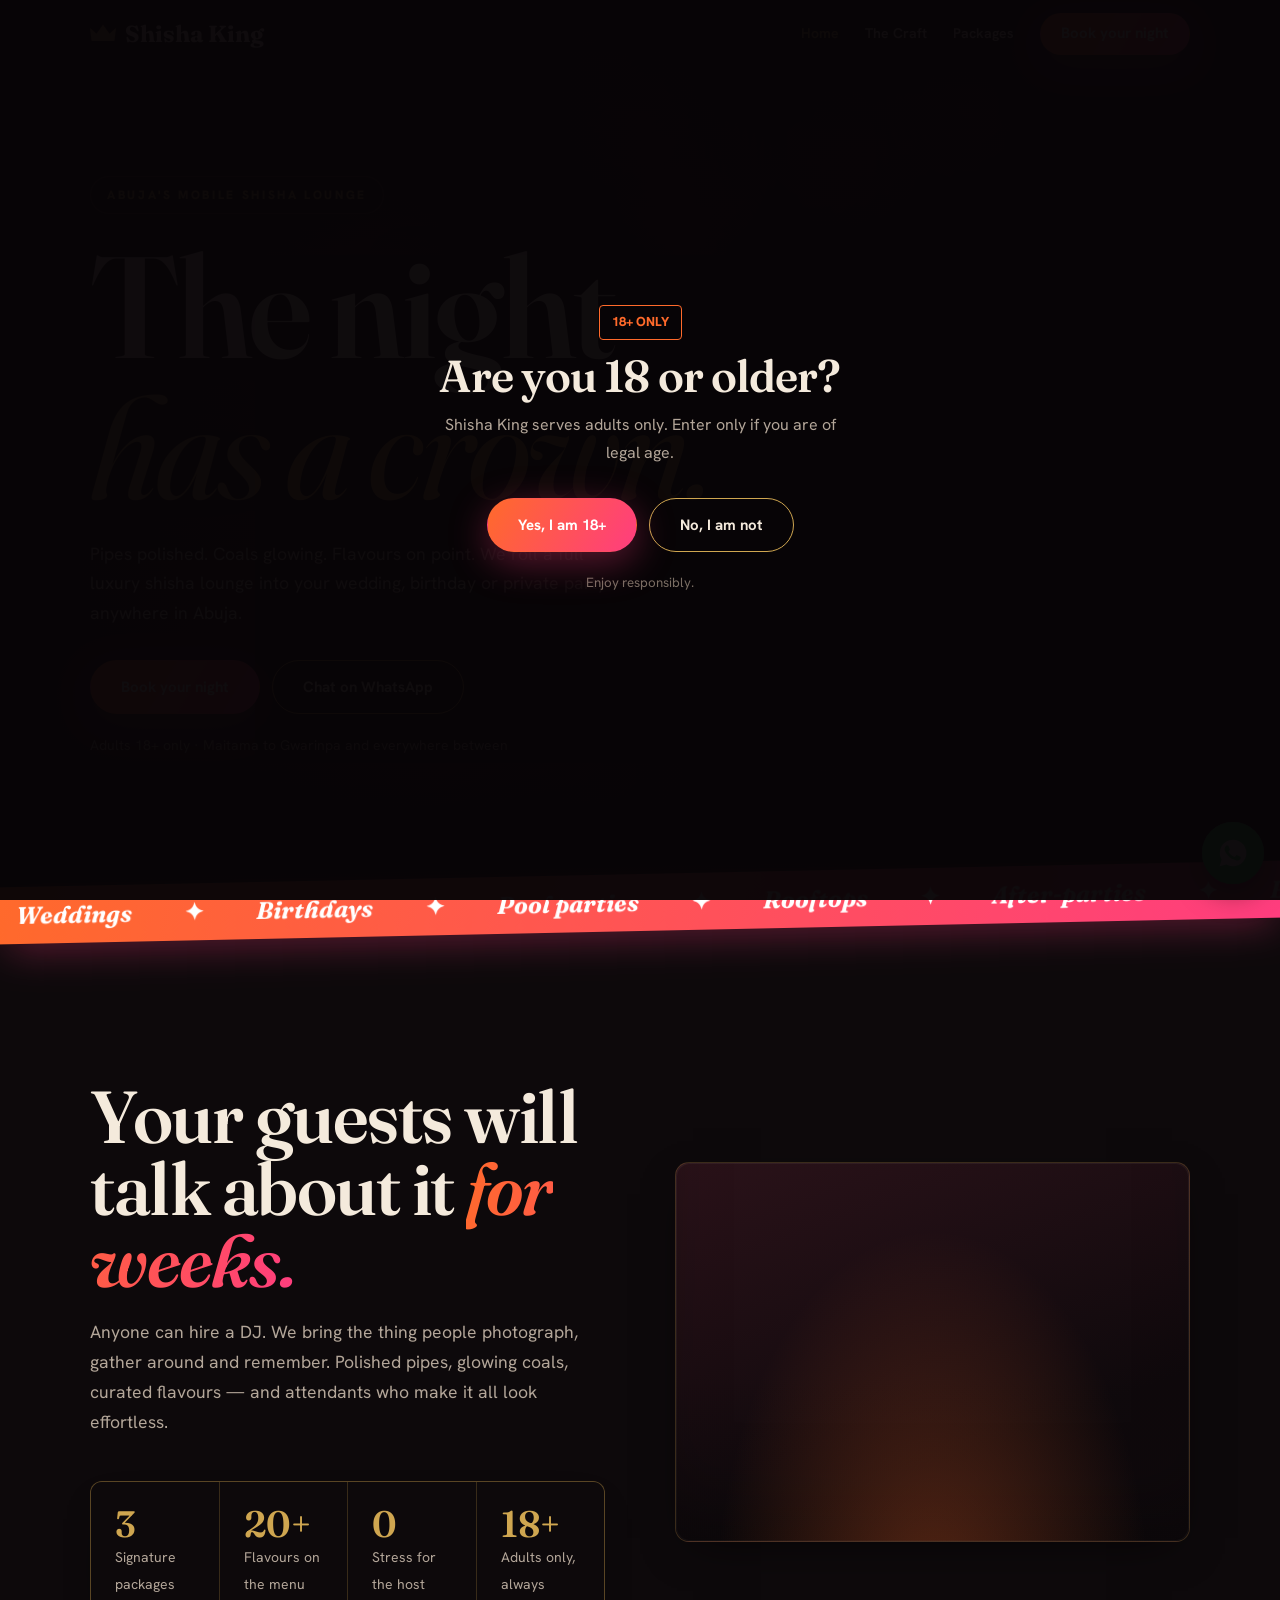
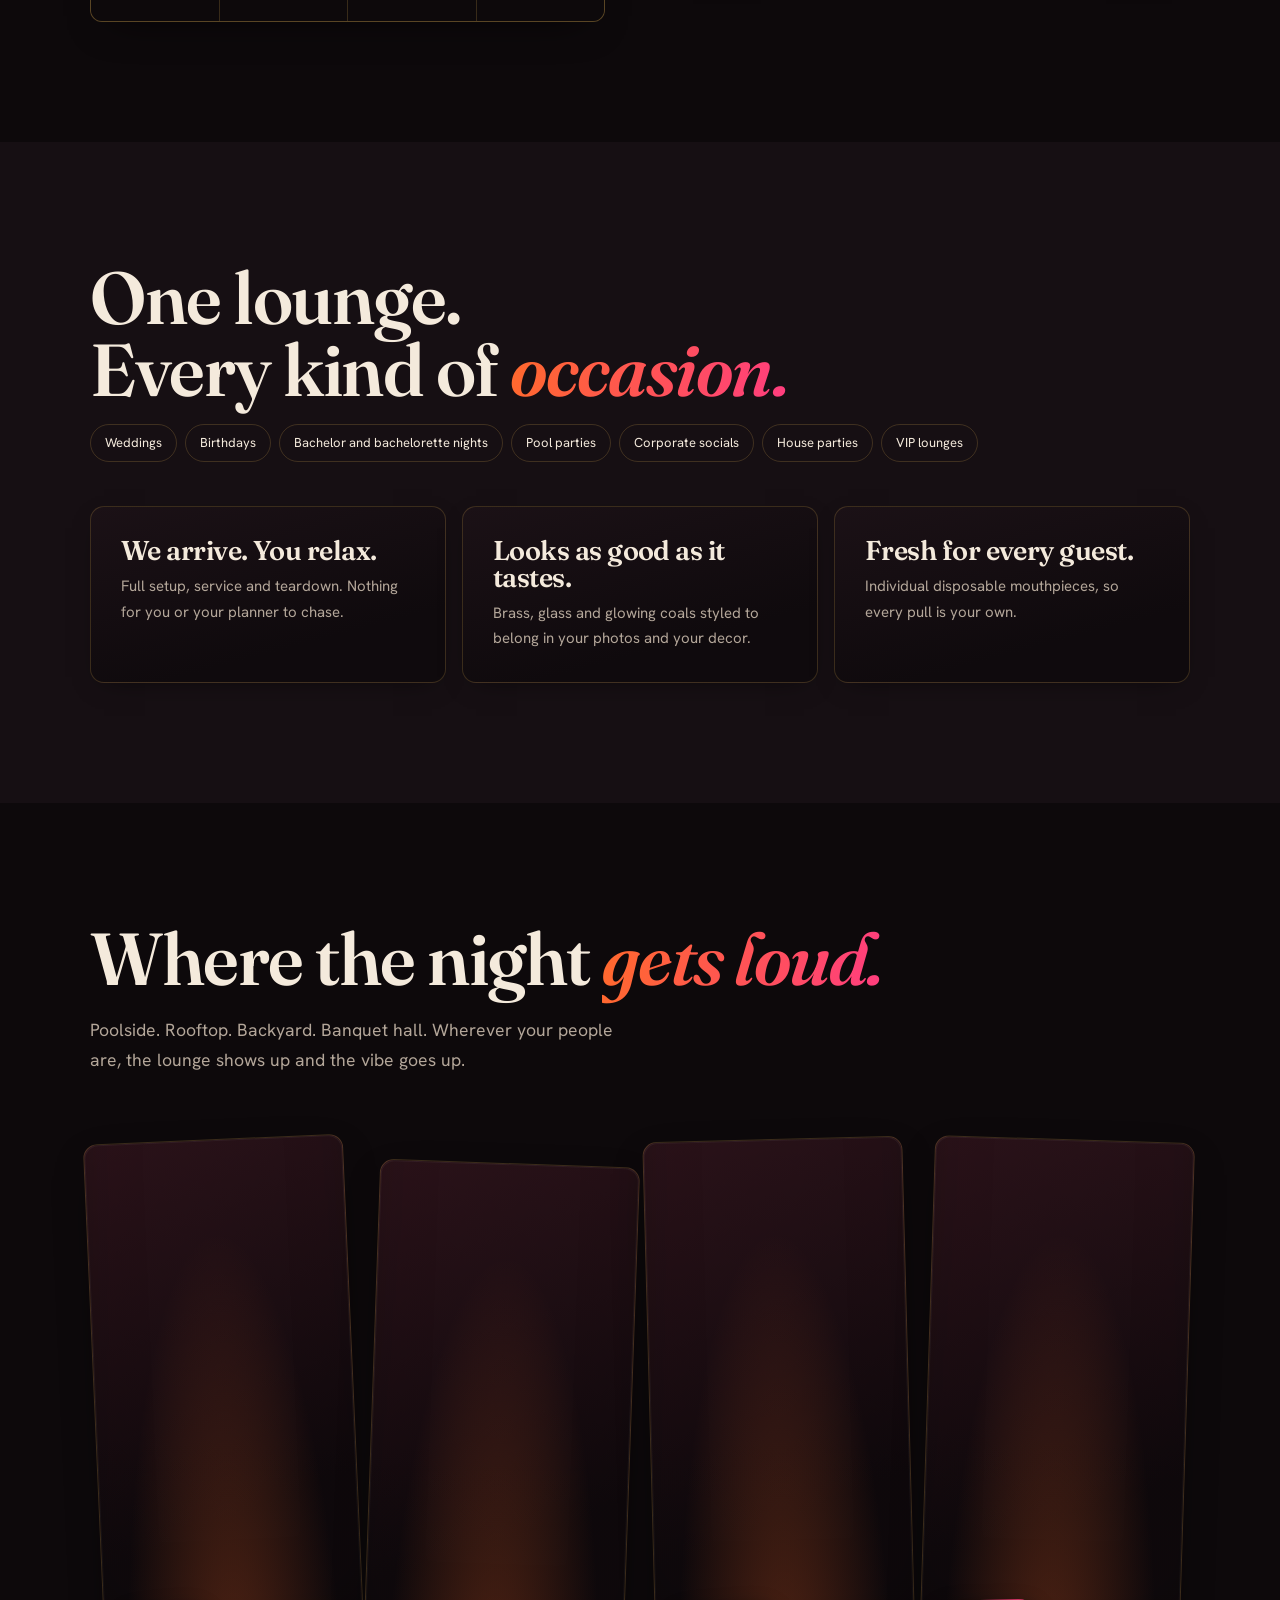
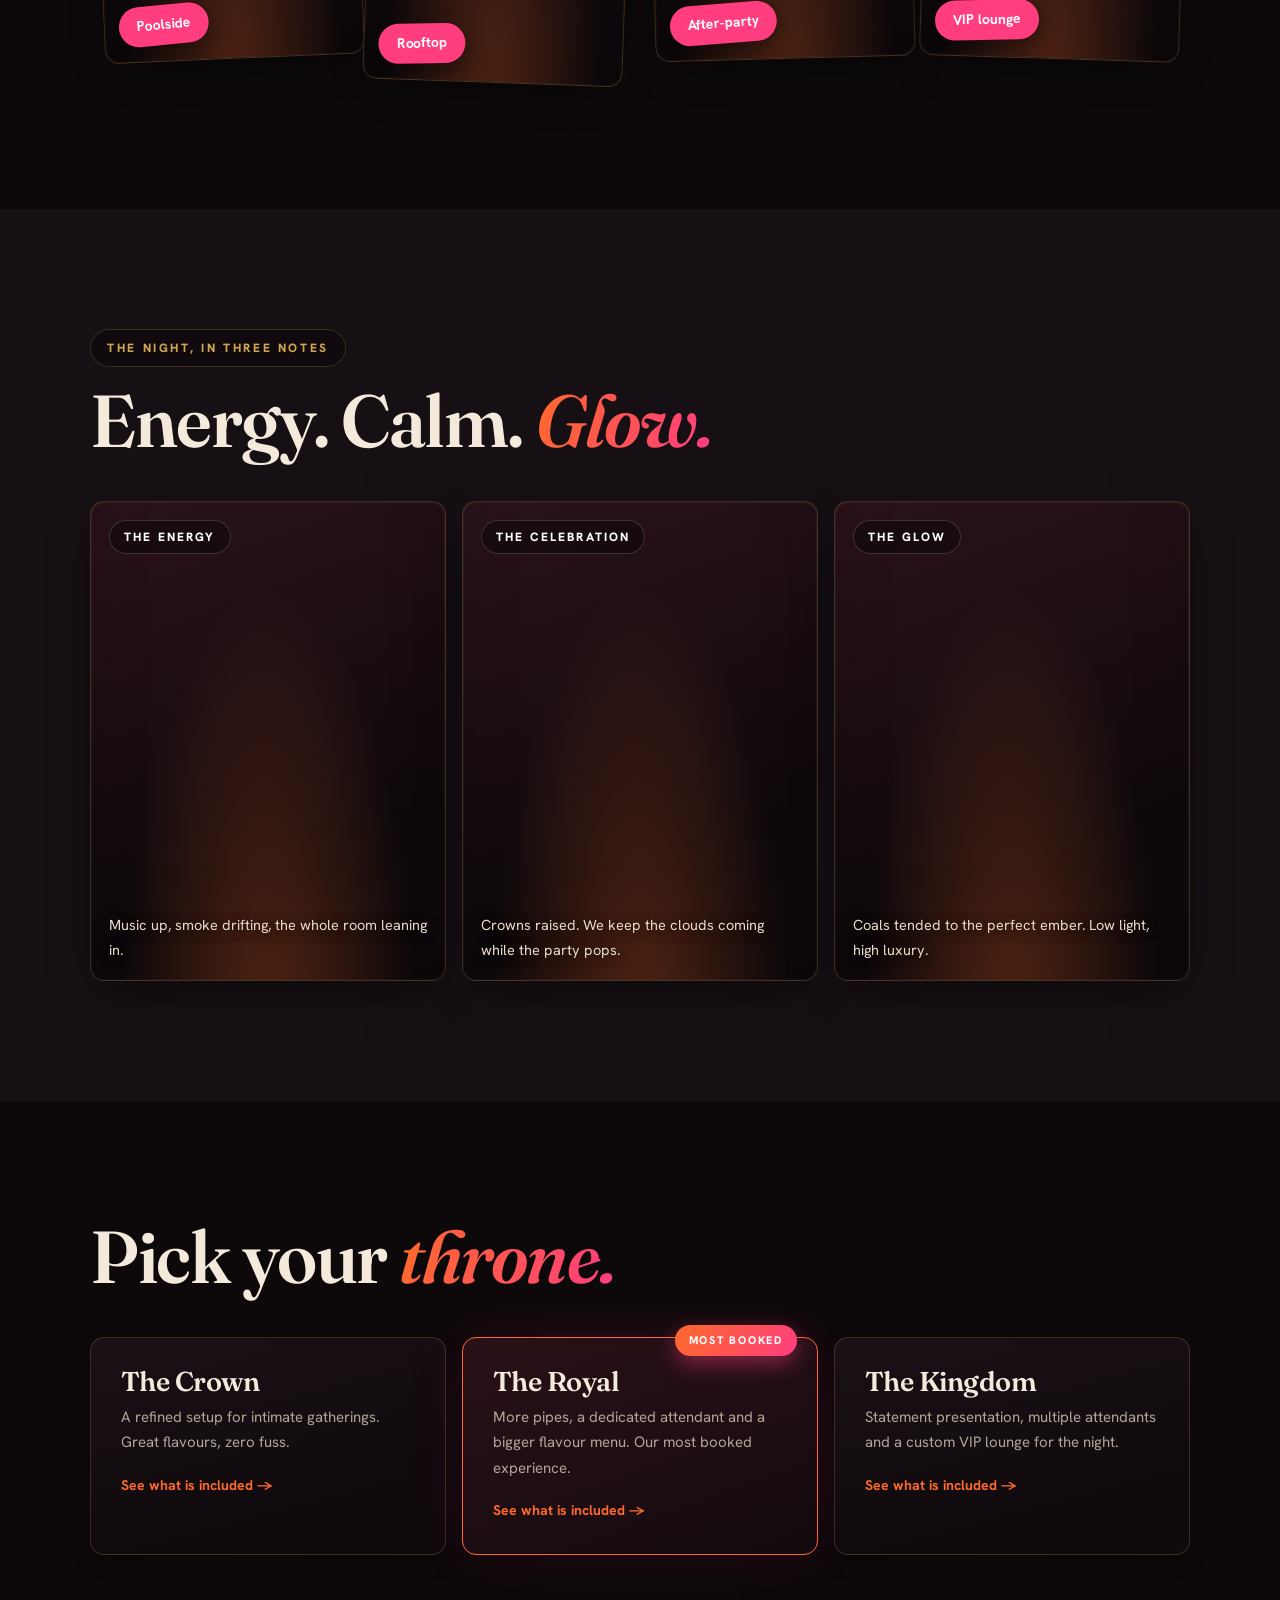
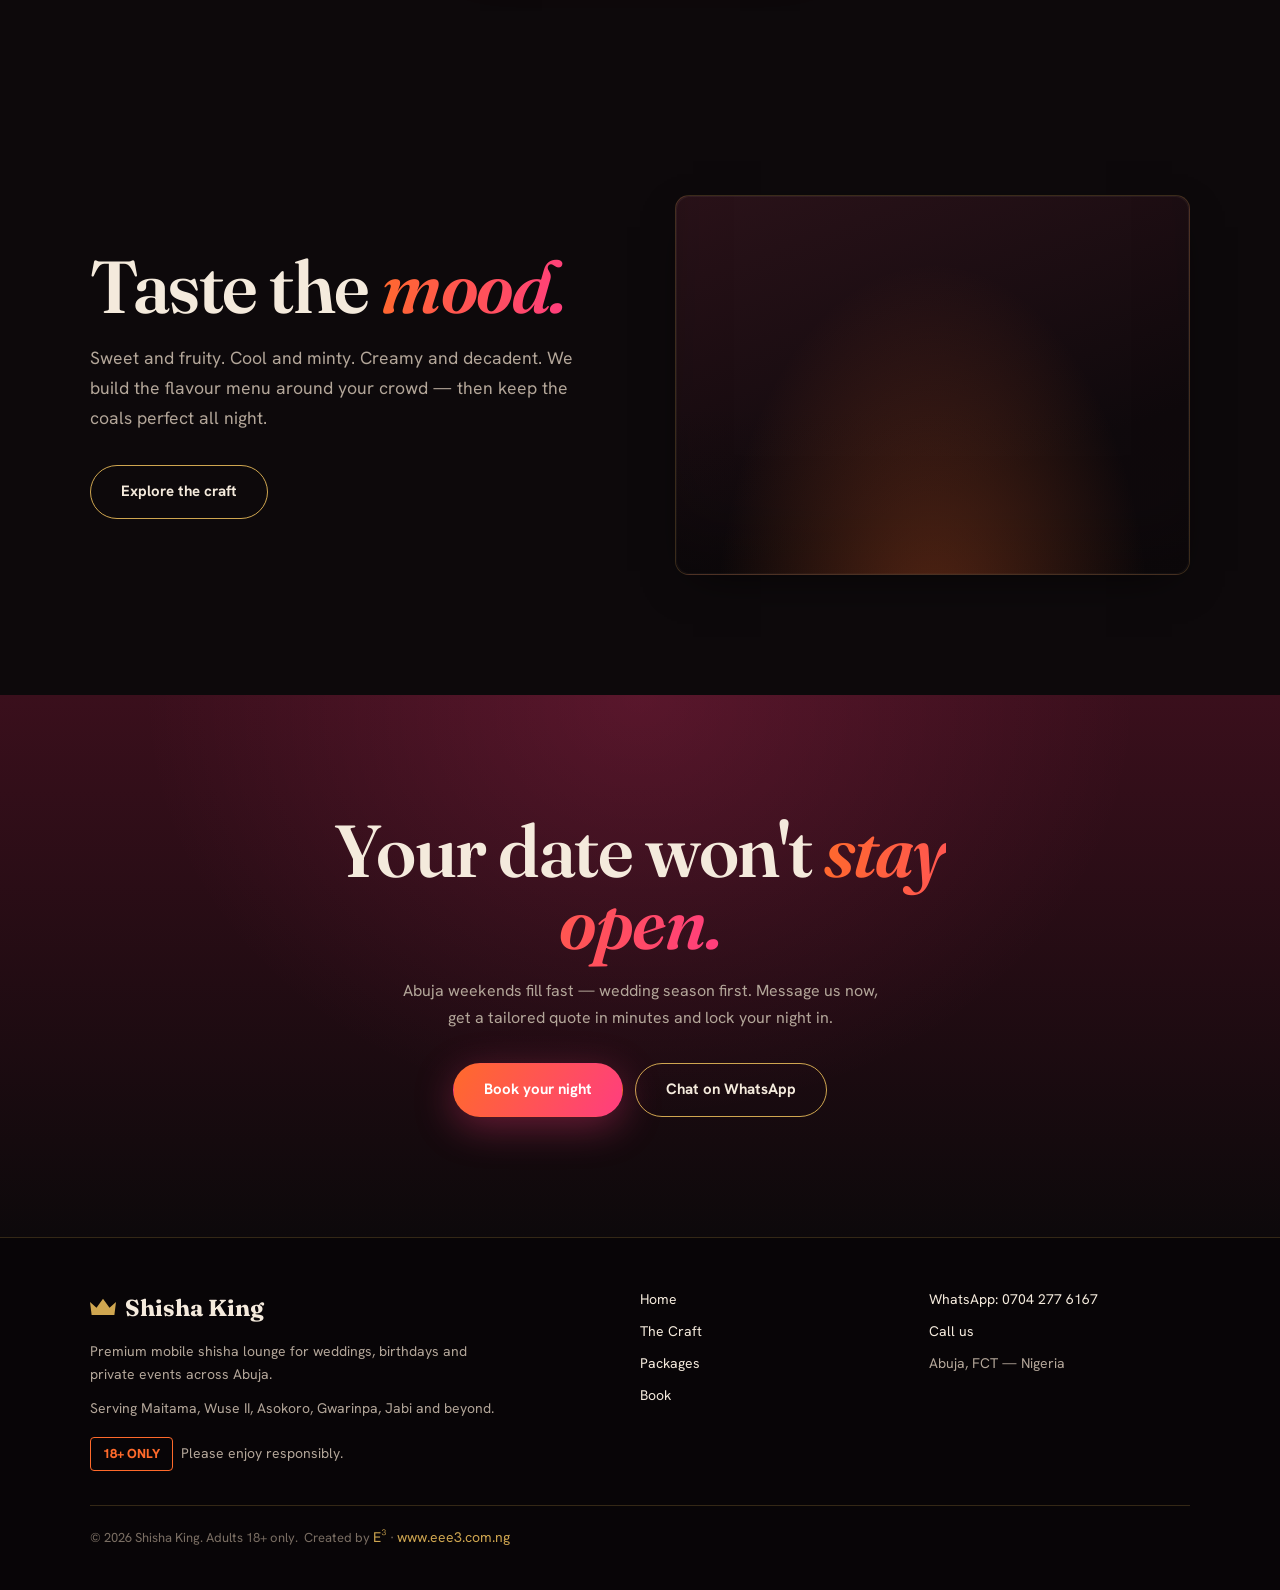
==== index.html @ 719f65b8 "Shisha King — Abuja mobile shisha lounge site Static site: index, craft, packages/booking. Age-gated" ====
<!doctype html>
<html lang="en">
<head>
<meta charset="utf-8">
<meta name="viewport" content="width=device-width,initial-scale=1,viewport-fit=cover">
<meta name="theme-color" content="#0d090b">
<title>Shisha King | Premium Mobile Shisha Lounge for Events in Abuja</title>
<meta name="description" content="Shisha King rolls a premium shisha lounge into your wedding, birthday or private party — Maitama to Gwarinpa and everywhere in Abuja. Adults 18+ only. Book on WhatsApp.">
<meta property="og:title" content="Shisha King | Premium Mobile Shisha Lounge for Events in Abuja">
<meta property="og:description" content="Pipes polished. Coals glowing. Flavours on point. Abuja's mobile shisha lounge for weddings, birthdays and private parties. 18+ only.">
<link rel="preconnect" href="https://fonts.googleapis.com">
<link rel="preconnect" href="https://fonts.gstatic.com" crossorigin>
<link rel="preconnect" href="https://images.unsplash.com">
<link rel="preconnect" href="https://images.pexels.com">
<link href="https://fonts.googleapis.com/css2?family=Fraunces:ital,opsz,wght@0,9..144,500;0,9..144,700;1,9..144,400&family=Hanken+Grotesk:wght@400;600;700;800&display=swap" rel="stylesheet">
<link rel="stylesheet" href="css/style.css">
</head>
<body>

<div id="gate">
  <div>
    <span class="age">18+ ONLY</span>
    <h2>Are you 18 or older?</h2>
    <p>Shisha King serves adults only. Enter only if you are of legal age.</p>
    <div class="row">
      <button class="btn hot" id="yes">Yes, I am 18+</button>
      <button class="btn" id="no">No, I am not</button>
    </div>
    <small>Enjoy responsibly.</small>
  </div>
</div>

<header>
  <div class="wrap nav">
    <a class="logo" href="index.html"><svg viewBox="0 0 32 24"><path d="M2 21 0 5l8 7 8-11 8 11 8-7-2 16z"/></svg> Shisha King</a>
    <button class="burger" aria-label="Menu" aria-expanded="false"><i></i><i></i><i></i></button>
    <div class="links">
      <a href="index.html" class="on">Home</a>
      <a href="craft.html">The Craft</a>
      <a href="book.html">Packages</a>
      <a class="btn hot" href="book.html#booking">Book your night</a>
    </div>
  </div>
</header>

<!-- HERO -->
<section class="hero"
  style="--hero:url('https://images.pexels.com/photos/3942712/pexels-photo-3942712.jpeg?auto=compress&cs=tinysrgb&w=1600&h=1000&fit=crop');--heroM:url('https://images.pexels.com/photos/3942712/pexels-photo-3942712.jpeg?auto=compress&cs=tinysrgb&w=900')">
  <canvas id="smoke"></canvas>
  <div class="wrap">
    <span class="eyebrow">Abuja's mobile shisha lounge</span>
    <h1><span class="l1">The night</span><span class="l2">has a crown.</span></h1>
    <p class="lead">Pipes polished. Coals glowing. Flavours on point. We roll a full luxury shisha lounge into your wedding, birthday or private party — anywhere in Abuja.</p>
    <div class="row">
      <a class="btn hot" href="book.html#booking">Book your night</a>
      <a class="btn" href="https://wa.me/2347042776167?text=Hello%20Shisha%20King%2C%20I%20want%20to%20book%20for%20my%20event.">Chat on WhatsApp</a>
    </div>
    <p class="micro">Adults 18+ only · Maitama to Gwarinpa and everywhere between</p>
  </div>
</section>

<div class="tick" aria-hidden="true">
  <div>
    <span>Weddings</span><span>Birthdays</span><span>Pool parties</span><span>Rooftops</span><span>After-parties</span><span>Bachelor nights</span><span>House parties</span><span>Corporate socials</span><span>Maitama</span><span>Wuse II</span><span>Asokoro</span><span>Gwarinpa</span><span>Jabi</span>
    <span>Weddings</span><span>Birthdays</span><span>Pool parties</span><span>Rooftops</span><span>After-parties</span><span>Bachelor nights</span><span>House parties</span><span>Corporate socials</span><span>Maitama</span><span>Wuse II</span><span>Asokoro</span><span>Gwarinpa</span><span>Jabi</span>
  </div>
</div>

<!-- WHY US -->
<section>
  <div class="wrap split">
    <div>
      <h2>Your guests will talk about it <em>for weeks.</em></h2>
      <p class="lead">Anyone can hire a DJ. We bring the thing people photograph, gather around and remember. Polished pipes, glowing coals, curated flavours — and attendants who make it all look effortless.</p>
      <div class="stats">
        <div><b data-count="3" data-suffix="">3</b><span>Signature packages</span></div>
        <div><b data-count="20" data-suffix="+">20+</b><span>Flavours on the menu</span></div>
        <div><b data-count="0" data-suffix="">0</b><span>Stress for the host</span></div>
        <div><b data-count="18" data-suffix="+">18+</b><span>Adults only, always</span></div>
      </div>
    </div>
    <div class="ph" style="--img:url('https://images.unsplash.com/photo-1572477722570-8a909f42ca6d?auto=format&fit=crop&w=1000&q=70')" role="img" aria-label="Guests celebrating poolside at a Shisha King party"></div>
  </div>
</section>

<!-- OCCASIONS -->
<section style="background:var(--ink2)">
  <div class="wrap">
    <h2>One lounge.<br>Every kind of <em>occasion.</em></h2>
    <div class="chips">
      <span>Weddings</span><span>Birthdays</span><span>Bachelor and bachelorette nights</span><span>Pool parties</span><span>Corporate socials</span><span>House parties</span><span>VIP lounges</span>
    </div>
    <div class="grid c3">
      <div class="card"><h3>We arrive. You relax.</h3><p>Full setup, service and teardown. Nothing for you or your planner to chase.</p></div>
      <div class="card"><h3>Looks as good as it tastes.</h3><p>Brass, glass and glowing coals styled to belong in your photos and your decor.</p></div>
      <div class="card"><h3>Fresh for every guest.</h3><p>Individual disposable mouthpieces, so every pull is your own.</p></div>
    </div>
  </div>
</section>

<!-- WHERE THE NIGHT GETS LOUD -->
<section style="overflow:hidden">
  <div class="wrap">
    <h2>Where the night <em>gets loud.</em></h2>
    <p class="lead">Poolside. Rooftop. Backyard. Banquet hall. Wherever your people are, the lounge shows up and the vibe goes up.</p>
    <div class="collage">
      <div class="ph tl a" style="--img:url('https://images.unsplash.com/photo-1702889369889-2b467b5d1aaf?auto=format&fit=crop&w=900&q=70')"><b>Poolside</b></div>
      <div class="ph tl b" style="--img:url('https://images.pexels.com/photos/7518748/pexels-photo-7518748.jpeg?auto=compress&cs=tinysrgb&w=900')"><b>Rooftop</b></div>
      <div class="ph tl c" style="--img:url('https://images.pexels.com/photos/2114365/pexels-photo-2114365.jpeg?auto=compress&cs=tinysrgb&w=900')"><b>After-party</b></div>
      <div class="ph tl d" style="--img:url('https://images.unsplash.com/photo-1574238752695-675b86d49267?auto=format&fit=crop&w=900&q=70')"><b>VIP lounge</b></div>
    </div>
  </div>
</section>

<!-- STORY TRIAD -->
<section style="background:var(--ink2)">
  <div class="wrap">
    <span class="eyebrow">The night, in three notes</span>
    <h2 style="margin-top:18px">Energy. Calm. <em>Glow.</em></h2>
    <div class="story">
      <div class="ph" style="--img:url('https://images.unsplash.com/photo-1640080878866-938a9766ef55?auto=format&fit=crop&w=800&h=1000&q=70')"><b>The Energy</b><p>Music up, smoke drifting, the whole room leaning in.</p></div>
      <div class="ph" style="--img:url('https://images.unsplash.com/photo-1572477722570-8a909f42ca6d?auto=format&fit=crop&w=800&h=1000&q=70');background-position:center 68%"><b>The Celebration</b><p>Crowns raised. We keep the clouds coming while the party pops.</p></div>
      <div class="ph" style="--img:url('https://images.unsplash.com/photo-1570258364665-6752045a9609?auto=format&fit=crop&w=800&h=1000&q=70')"><b>The Glow</b><p>Coals tended to the perfect ember. Low light, high luxury.</p></div>
    </div>
  </div>
</section>

<!-- PACKAGES -->
<section>
  <div class="wrap">
    <h2>Pick your <em>throne.</em></h2>
    <div class="grid c3">
      <div class="card">
        <h3>The Crown</h3>
        <p>A refined setup for intimate gatherings. Great flavours, zero fuss.</p>
        <a class="tag" href="book.html#packages">See what is included →</a>
      </div>
      <div class="card feat">
        <span class="badge">Most booked</span>
        <h3>The Royal</h3>
        <p>More pipes, a dedicated attendant and a bigger flavour menu. Our most booked experience.</p>
        <a class="tag" href="book.html#packages">See what is included →</a>
      </div>
      <div class="card">
        <h3>The Kingdom</h3>
        <p>Statement presentation, multiple attendants and a custom VIP lounge for the night.</p>
        <a class="tag" href="book.html#packages">See what is included →</a>
      </div>
    </div>
  </div>
</section>

<!-- FLAVOURS -->
<section>
  <div class="wrap split flip">
    <div class="ph" style="--img:url('https://images.unsplash.com/photo-1574751749605-0f1e41b6cf67?auto=format&fit=crop&w=1000&q=70')" role="img" aria-label="Close-up of a premium shisha pipe"></div>
    <div>
      <h2>Taste the <em>mood.</em></h2>
      <p class="lead">Sweet and fruity. Cool and minty. Creamy and decadent. We build the flavour menu around your crowd — then keep the coals perfect all night.</p>
      <div class="row"><a class="btn" href="craft.html">Explore the craft</a></div>
    </div>
  </div>
</section>

<!-- CTA -->
<section class="band">
  <div class="wrap">
    <h2>Your date won't <em>stay open.</em></h2>
    <p>Abuja weekends fill fast — wedding season first. Message us now, get a tailored quote in minutes and lock your night in.</p>
    <div class="row">
      <a class="btn hot" href="book.html#booking">Book your night</a>
      <a class="btn" href="https://wa.me/2347042776167?text=Hello%20Shisha%20King%2C%20I%20want%20to%20book%20for%20my%20event.">Chat on WhatsApp</a>
    </div>
  </div>
</section>

<footer>
  <div class="wrap">
    <div class="cols">
      <div>
        <a class="logo" href="index.html"><svg viewBox="0 0 32 24"><path d="M2 21 0 5l8 7 8-11 8 11 8-7-2 16z"/></svg> Shisha King</a>
        <p style="margin-top:12px;max-width:26rem">Premium mobile shisha lounge for weddings, birthdays and private events across Abuja.</p>
        <p style="margin-top:10px;max-width:26rem">Serving Maitama, Wuse II, Asokoro, Gwarinpa, Jabi and beyond.</p>
        <p style="margin-top:16px"><span class="age">18+ ONLY</span> &nbsp;Please enjoy responsibly.</p>
      </div>
      <nav>
        <a href="index.html">Home</a>
        <a href="craft.html">The Craft</a>
        <a href="book.html">Packages</a>
        <a href="book.html#booking">Book</a>
      </nav>
      <nav>
        <a href="https://wa.me/2347042776167?text=Hello%20Shisha%20King%2C%20I%20want%20to%20book%20for%20my%20event.">WhatsApp: 0704 277 6167</a>
        <a href="tel:+2347042776167">Call us</a>
        <p>Abuja, FCT — Nigeria</p>
      </nav>
    </div>
    <div class="credit">© <span id="y"></span> Shisha King. Adults 18+ only. &nbsp;Created by <a href="https://www.eee3.com.ng" target="_blank" rel="noopener">E³</a> · <a href="https://www.eee3.com.ng" target="_blank" rel="noopener">www.eee3.com.ng</a></div>
  </div>
</footer>

<a class="wa" href="https://wa.me/2347042776167?text=Hello%20Shisha%20King%2C%20I%20want%20to%20book%20for%20my%20event." aria-label="Chat on WhatsApp"><svg viewBox="0 0 24 24"><path d="M12 2a10 10 0 0 0-8.6 15L2 22l5.1-1.3A10 10 0 1 0 12 2zm5.8 14.2c-.2.7-1.4 1.3-2 1.4-.5.1-1.2.1-3.7-.9-3.1-1.3-5-4.4-5.2-4.6-.1-.2-1.2-1.6-1.2-3s.8-2.1 1-2.4c.3-.3.6-.3.8-.3h.6c.2 0 .4 0 .6.5l.9 2.2c.1.2.1.4 0 .5l-.4.6-.4.4c-.1.1-.3.3-.1.6.2.3.8 1.3 1.8 2.1 1.2 1.1 2.2 1.4 2.5 1.6.3.1.5.1.6-.1l.9-1.1c.2-.3.4-.2.6-.1l2 1c.3.1.5.2.5.3.1.2.1.8-.1 1.5z"/></svg></a>

<script src="js/main.js"></script>
<script>document.getElementById('y').textContent=new Date().getFullYear()</script>
</body>
</html>
---- css/style.css ----
/* ============================================================
   SHISHA KING — Abuja's mobile shisha lounge
   Palette: midnight ink, wine, ember orange, pop pink, brass, bone
   ============================================================ */

:root{
  --ink:#0d090b;
  --ink2:#160f13;
  --wine:#3a0f1c;
  --ember:#ff6a2b;
  --pop:#ff3d7f;
  --brass:#cfa650;
  --bone:#f4eadc;
  --mute:#b3a699;
  --line:rgba(207,166,80,.22);
}

*{box-sizing:border-box;margin:0;padding:0}
html{scroll-behavior:smooth}
body{
  background:var(--ink);
  color:var(--bone);
  font:16px/1.7 'Hanken Grotesk',system-ui,sans-serif;
  overflow-x:hidden;
  -webkit-font-smoothing:antialiased;
}
a{color:inherit;text-decoration:none}
:focus-visible{outline:2px solid var(--ember);outline-offset:3px}
::selection{background:var(--pop);color:#fff}
::-webkit-scrollbar{width:10px}
::-webkit-scrollbar-track{background:#0a0608}
::-webkit-scrollbar-thumb{background:#3a2530;border-radius:99px}
::-webkit-scrollbar-thumb:hover{background:var(--wine)}

h1,h2,h3{font-family:'Fraunces',Georgia,serif;font-weight:600;line-height:.98;letter-spacing:-.02em}
h1{font-size:clamp(3.4rem,14vw,9rem)}
h2{font-size:clamp(2.4rem,8.5vw,4.6rem)}
h3{font-size:1.7rem}
p{color:var(--mute)}
em{background:linear-gradient(100deg,var(--ember),var(--pop));-webkit-background-clip:text;background-clip:text;color:transparent;font-style:italic}

.wrap{width:min(1100px,100% - 36px);margin:auto}
section{padding:84px 0}
.lead{font-size:1.1rem;max-width:34rem;margin-top:20px}
.eyebrow{
  display:inline-block;
  font-size:12px;font-weight:800;letter-spacing:.22em;text-transform:uppercase;
  color:var(--brass);
  padding:8px 16px;border:1px solid var(--line);border-radius:99px;
  background:rgba(13,9,11,.55);backdrop-filter:blur(8px);
}

/* ---------- Buttons ---------- */
.btn{
  display:inline-flex;align-items:center;justify-content:center;gap:10px;
  min-height:54px;padding:0 30px;border-radius:99px;
  font-weight:700;font-size:15px;border:1.5px solid var(--brass);
  transition:transform .25s,box-shadow .25s,background .25s,border-color .25s;
  cursor:pointer;font-family:inherit;color:var(--bone);background:none;
}
.btn:hover{transform:translateY(-2px);background:rgba(207,166,80,.08)}
.btn:active{transform:translateY(0) scale(.98)}
.btn.hot{
  position:relative;overflow:hidden;
  background:linear-gradient(120deg,var(--ember),var(--pop));
  border-color:transparent;color:#fff;
  box-shadow:0 10px 38px rgba(255,61,127,.35);
}
.btn.hot:hover{transform:translateY(-3px) scale(1.02);box-shadow:0 16px 44px rgba(255,61,127,.45);background:linear-gradient(120deg,var(--ember),var(--pop))}
.btn.hot:after{
  content:"";position:absolute;top:0;left:-70%;width:45%;height:100%;
  background:linear-gradient(100deg,transparent,rgba(255,255,255,.28),transparent);
  transform:skewX(-20deg);transition:left .55s ease;
}
.btn.hot:hover:after{left:140%}
.row{display:flex;gap:12px;flex-wrap:wrap;margin-top:32px}

/* ---------- Header ---------- */
header{position:fixed;inset:0 0 auto;z-index:50;transition:.3s}
header.solid{background:rgba(13,9,11,.88);backdrop-filter:blur(14px);border-bottom:1px solid var(--line)}
.nav{display:flex;align-items:center;justify-content:space-between;height:68px}
.logo{font-family:'Fraunces',serif;font-weight:700;font-size:1.45rem;display:flex;gap:9px;align-items:center}
.logo svg{width:26px;fill:var(--brass)}
.links{display:flex;gap:26px;align-items:center;font-size:14px;font-weight:600}
.links a:not(.btn):hover,.links a.on{color:var(--brass)}
.links .btn{min-height:42px;padding:0 20px}
.burger{display:none;background:none;border:0;color:var(--bone);width:44px;height:44px;cursor:pointer}
.burger i{display:block;width:24px;height:2px;background:currentColor;margin:6px auto;transition:.3s}

/* ---------- Hero ---------- */
.hero{
  min-height:100svh;
  display:flex;align-items:flex-end;position:relative;overflow:hidden;
  padding:130px 0 72px;
  background:var(--ink);
}
.hero:before{
  content:"";position:absolute;inset:0;
  background:var(--hero) center 30%/cover no-repeat;
  animation:zoom 26s ease-in-out infinite alternate;
}
.hero:after{
  content:"";position:absolute;inset:0;z-index:1;
  background:
    linear-gradient(90deg,rgba(13,9,11,.94) 0,rgba(13,9,11,.62) 42%,rgba(13,9,11,.12) 78%),
    linear-gradient(180deg,rgba(13,9,11,.72) 0,transparent 24%),
    linear-gradient(0deg,var(--ink) 2%,rgba(13,9,11,.32) 40%,transparent 62%),
    radial-gradient(circle at 12% 92%,rgba(255,61,127,.2),transparent 50%);
}
@keyframes zoom{to{transform:scale(1.08)}}
.hero.sub{min-height:62svh}
.hero canvas{position:absolute;inset:0;width:100%;height:100%;z-index:1;opacity:.55}
.hero .wrap{position:relative;z-index:2}
.hero h1{text-shadow:0 6px 40px rgba(0,0,0,.55)}
.hero h1 .l1{display:block}
.hero h1 .l2{display:block;color:var(--brass);font-style:italic;font-weight:400}
.hero .eyebrow{margin-bottom:22px;animation:rise .9s .05s both}
.hero h1{animation:rise .9s .15s both}
.hero p.lead{color:#ded1c2;animation:rise .9s .3s both}
.hero .row{animation:rise .9s .45s both}
.hero .micro{animation:rise .9s .6s both;margin-top:20px;font-size:13px;color:#b8a795}
@keyframes rise{from{opacity:0;transform:translateY(28px)}}
.hero.sub .eyebrow{margin-bottom:22px}
.hero.sub h1{animation-delay:.12s}
.hero.sub p.lead{animation-delay:.24s}

/* ---------- Ticker ---------- */
.tick{
  overflow:hidden;
  background:linear-gradient(100deg,var(--ember),var(--pop));
  transform:rotate(-1.2deg);
  margin:-26px -10px 30px;position:relative;z-index:3;padding:14px 0;
  box-shadow:0 18px 40px -18px rgba(255,61,127,.55);
}
.tick div{display:flex;width:max-content;animation:tk 30s linear infinite}
.tick span{font:700 1.15rem 'Fraunces',serif;color:#fff;padding:0 26px;white-space:nowrap;font-style:italic}
.tick span:after{content:"✦";margin-left:52px;font-style:normal}
@keyframes tk{to{transform:translateX(-50%)}}

/* ---------- Photos ---------- */
.ph{
  background:var(--img,none) center/cover no-repeat,linear-gradient(160deg,#2a1219,#0f090c 70%);
  border:1px solid var(--line);position:relative;overflow:hidden;border-radius:14px;
  box-shadow:0 14px 44px -18px rgba(0,0,0,.7);
}
.ph:before{
  content:"";position:absolute;inset:0;z-index:1;pointer-events:none;
  background:
    radial-gradient(ellipse at 50% 118%,rgba(255,106,43,.3),transparent 60%),
    linear-gradient(0deg,rgba(13,9,11,.42),transparent 45%);
}
.ph:after{
  content:"";position:absolute;inset:0;border-radius:inherit;
  box-shadow:inset 0 0 0 1px rgba(255,255,255,.05),inset 0 -60px 90px -50px rgba(0,0,0,.55);
  pointer-events:none;
}

/* ---------- Grids & cards ---------- */
.grid{display:grid;gap:16px;margin-top:44px}
.card{
  padding:30px;border:1px solid var(--line);border-radius:14px;
  background:linear-gradient(165deg,#1b1116,#0f0a0d 72%);
  box-shadow:0 8px 26px -14px rgba(0,0,0,.65);
  transition:transform .35s ease,box-shadow .35s ease,border-color .35s ease;
  position:relative;
}
.card:hover{
  transform:translateY(-6px);
  border-color:rgba(255,61,127,.4);
  box-shadow:
    0 26px 56px -18px rgba(0,0,0,.8),
    0 14px 40px -22px rgba(255,61,127,.4);
}
.card p{margin-top:10px;font-size:15px}
.card .tag{display:inline-block;margin-top:18px;color:var(--ember);font-weight:700;font-size:14px;transition:.25s}
.card .tag:hover{color:var(--pop);letter-spacing:.02em}
.feat{border-color:var(--ember);background:linear-gradient(160deg,#2a1017,#130b0f);box-shadow:0 0 60px rgba(255,61,127,.12),0 14px 40px -18px rgba(0,0,0,.7)}
.feat:hover{border-color:var(--pop);box-shadow:0 26px 60px -18px rgba(0,0,0,.85),0 0 70px rgba(255,61,127,.22)}
.badge{
  position:absolute;top:-13px;right:20px;z-index:2;
  background:linear-gradient(120deg,var(--ember),var(--pop));color:#fff;
  font-size:11px;font-weight:800;letter-spacing:.16em;text-transform:uppercase;
  padding:6px 14px;border-radius:99px;
  box-shadow:0 8px 22px rgba(255,61,127,.45);
}

/* ---------- Collage ---------- */
.collage{display:flex;gap:18px;margin-top:48px;overflow-x:auto;padding:16px 4px 30px;scroll-snap-type:x mandatory;scrollbar-width:none}
.collage::-webkit-scrollbar{display:none}
.collage .tl{flex:0 0 78%;min-height:440px;scroll-snap-align:center;transition:transform .4s,box-shadow .4s;transform:rotate(-2.5deg)}
.collage .tl.b{transform:rotate(2deg) translateY(24px)}
.collage .tl.c{transform:rotate(-1.5deg)}
.collage .tl.d{transform:rotate(1.8deg)}
.collage .tl:hover{transform:rotate(0) scale(1.03);box-shadow:0 30px 60px -20px rgba(0,0,0,.85)}
.tl b{
  position:absolute;left:14px;bottom:16px;z-index:2;
  background:var(--pop);color:#fff;padding:8px 18px;border-radius:99px;font-size:14px;
  transform:rotate(-3deg);box-shadow:0 6px 20px rgba(0,0,0,.4);
}

/* ---------- Story triad ---------- */
.story{display:grid;gap:16px;margin-top:44px}
.story .ph{min-height:340px;background-position:center 22%;transition:transform .35s,box-shadow .35s}
.story .ph:hover{transform:translateY(-6px);box-shadow:0 30px 60px -20px rgba(0,0,0,.85),0 16px 44px -24px rgba(255,61,127,.4)}
.story b{
  position:absolute;top:18px;left:18px;z-index:2;
  font:800 12px 'Hanken Grotesk',sans-serif;letter-spacing:.18em;text-transform:uppercase;
  color:#fff;background:rgba(13,9,11,.55);backdrop-filter:blur(8px);
  border:1px solid rgba(255,255,255,.16);
  padding:8px 14px;border-radius:99px;
}
.story p{position:absolute;left:18px;right:18px;bottom:18px;z-index:2;font-size:14.5px;color:#e9dccd;text-shadow:0 2px 12px rgba(0,0,0,.7)}

/* ---------- Split ---------- */
.split{display:grid;gap:36px;align-items:center}
.split .ph{min-height:380px;transition:transform .4s,box-shadow .4s}
.split .ph:hover{transform:translateY(-4px) scale(1.01);box-shadow:0 34px 70px -22px rgba(0,0,0,.85)}

/* ---------- Band ---------- */
.band{background:linear-gradient(180deg,var(--wine),var(--ink));text-align:center;position:relative;overflow:hidden}
.band:before{
  content:"";position:absolute;inset:0;pointer-events:none;
  background:radial-gradient(ellipse at 50% 0,rgba(255,61,127,.16),transparent 55%);
}
.band h2{max-width:14ch;margin:auto;position:relative}
.band p{margin:18px auto 0;max-width:30rem;position:relative}
.band .row{justify-content:center;position:relative}

/* ---------- Stats ---------- */
.stats{display:grid;grid-template-columns:1fr 1fr;gap:1px;background:var(--line);border:1px solid var(--line);margin-top:44px;border-radius:12px;overflow:hidden;box-shadow:0 16px 40px -22px rgba(0,0,0,.8)}
.stats div{background:var(--ink);padding:24px;transition:background .3s}
.stats div:hover{background:#150d11}
.stats b{font:600 2.3rem 'Fraunces',serif;color:var(--brass);display:block;line-height:1}
.stats span{font-size:14px;color:var(--mute)}

/* ---------- Chips ---------- */
.chips{display:flex;flex-wrap:wrap;gap:8px;margin-top:18px}
.chips span{padding:7px 14px;border:1px solid var(--line);border-radius:99px;font-size:13px;color:var(--bone);transition:.25s}
.chips span:hover{border-color:var(--pop);color:#fff;transform:translateY(-2px)}

/* ---------- Steps ---------- */
.steps{counter-reset:s}
.steps .card:before{counter-increment:s;content:counter(s);font:600 2.6rem 'Fraunces',serif;color:var(--ember);display:block;line-height:1;margin-bottom:12px}

/* ---------- FAQ ---------- */
details{border-bottom:1px solid var(--line);padding:20px 0;transition:.25s}
details:hover{border-color:rgba(255,61,127,.35)}
summary{cursor:pointer;font-weight:700;list-style:none;display:flex;justify-content:space-between;gap:16px}
summary:after{content:"+";color:var(--ember);font-size:1.4rem;line-height:1;transition:.3s}
details[open] summary:after{content:"–";transform:rotate(180deg)}
details p{margin-top:10px}

/* ---------- Form ---------- */
form{border:1px solid var(--line);border-radius:14px;padding:28px;background:linear-gradient(165deg,#1b1116,#0f0a0d 75%);box-shadow:0 24px 60px -24px rgba(0,0,0,.8)}
.frow{display:grid;gap:0}
label{display:block;font-size:13px;font-weight:700;color:var(--brass);margin:16px 0 7px}
input,select,textarea{width:100%;background:var(--ink);border:1px solid #3a2c2f;color:var(--bone);padding:15px;font:inherit;border-radius:8px;transition:border-color .25s,box-shadow .25s}
input:focus,select:focus,textarea:focus{border-color:var(--ember);outline:0;box-shadow:0 0 0 3px rgba(255,106,43,.15)}
textarea{min-height:96px;resize:vertical}
.chk{display:flex;gap:12px;align-items:flex-start;margin-top:20px;font-size:14px;color:var(--mute)}
.chk input{width:22px;height:22px;flex:none;accent-color:var(--ember)}
form .btn{width:100%;margin-top:22px}

/* ---------- Footer ---------- */
footer{border-top:1px solid var(--line);padding:50px 0 40px;background:#080507}
footer .cols{display:grid;gap:28px}
footer p,footer a{font-size:14px}
footer nav{display:flex;flex-direction:column;gap:8px}
footer nav a:hover{color:var(--brass)}
.age{display:inline-block;border:1.5px solid var(--ember);color:var(--ember);padding:5px 12px;border-radius:4px;font-weight:800;font-size:13px}
.credit{margin-top:34px;padding-top:20px;border-top:1px solid var(--line);font-size:13px;color:#7a6e63}
.credit a{color:var(--brass)}

/* ---------- WhatsApp float ---------- */
.wa{
  position:fixed;right:16px;bottom:calc(16px + env(safe-area-inset-bottom));z-index:60;
  width:62px;height:62px;border-radius:50%;background:#25d366;display:grid;place-items:center;
  box-shadow:0 8px 28px rgba(0,0,0,.5);transition:transform .25s;
}
.wa:hover{transform:scale(1.08)}
.wa svg{width:32px;fill:#fff}
.wa:before{content:"";position:absolute;inset:0;border-radius:50%;border:2px solid #25d366;animation:ping 2.4s infinite}
@keyframes ping{to{transform:scale(1.7);opacity:0}}

/* ---------- Age gate ---------- */
#gate{position:fixed;inset:0;z-index:100;background:rgba(8,5,7,.97);display:none;place-items:center;padding:24px;text-align:center}
#gate.show{display:grid}
#gate div{max-width:420px}
#gate h2{font-size:2.8rem;margin:14px 0}
#gate .row{justify-content:center}
#gate small{display:block;margin-top:20px;color:#7a6e63}

/* ---------- Reveal on scroll ---------- */
.rv{opacity:0;transform:translateY(34px);transition:opacity .8s ease,transform .8s ease}
.rv.in{opacity:1;transform:none}
.grid .rv:nth-child(2){transition-delay:.08s}
.grid .rv:nth-child(3){transition-delay:.16s}
.grid .rv:nth-child(4){transition-delay:.24s}
.story .rv:nth-child(2){transition-delay:.1s}
.story .rv:nth-child(3){transition-delay:.2s}
.tl.rv{transform:translateY(34px) rotate(-2.5deg)}
.tl.rv.in{transform:rotate(-2.5deg)}
.tl.b.rv{transform:translateY(34px) rotate(2deg)}
.tl.b.rv.in{transform:rotate(2deg) translateY(24px)}
.tl.c.rv{transform:translateY(34px) rotate(-1.5deg)}
.tl.c.rv.in{transform:rotate(-1.5deg)}
.tl.d.rv{transform:translateY(34px) rotate(1.8deg)}
.tl.d.rv.in{transform:rotate(1.8deg)}

/* ============================================================
   DESKTOP ≥ 760px
   ============================================================ */
@media(min-width:760px){
  section{padding:120px 0}
  .grid.c3{grid-template-columns:repeat(3,1fr)}
  .grid.c2{grid-template-columns:1fr 1fr}
  .split{grid-template-columns:1fr 1fr;gap:70px}
  .split.flip .ph{order:2}
  .stats{grid-template-columns:repeat(4,1fr)}
  footer .cols{grid-template-columns:2fr 1fr 1fr}
  .hero{padding-bottom:96px}
  .story{grid-template-columns:repeat(3,1fr)}
  .story .ph{min-height:480px}
  .collage{overflow:visible}
  .collage .tl{flex:1;min-height:520px}
  .tick span{font-size:1.5rem}
  .frow{grid-template-columns:1fr 1fr;gap:0 16px}
  form{padding:34px}
  .hero .micro{font-size:14px}
}

/* ============================================================
   MOBILE < 760px
   ============================================================ */
@media(max-width:759px){
  .hero:before{background-image:var(--heroM,var(--hero));background-position:62% 12%}
  .hero:after{
    background:
      linear-gradient(0deg,var(--ink) 8%,rgba(13,9,11,.92) 38%,rgba(13,9,11,.55) 62%,rgba(13,9,11,.18) 84%),
      linear-gradient(180deg,rgba(13,9,11,.7) 0,transparent 20%),
      radial-gradient(circle at 80% 20%,rgba(255,61,127,.14),transparent 55%);
  }
  .hero{padding:110px 0 64px}
  .burger{display:block}
  .links{
    position:fixed;inset:68px 0 auto;flex-direction:column;gap:0;
    background:rgba(13,9,11,.98);padding:10px 18px 24px;
    transform:translateY(-130%);transition:.35s;border-bottom:1px solid var(--line);
  }
  .links.open{transform:none}
  .links a{width:100%;padding:16px 0;border-bottom:1px solid var(--line);font-size:17px}
  .links .btn{margin-top:18px;border:0;justify-content:center}
  .hero .btn{width:100%}
  .story .ph{min-height:300px}
  .split .ph{min-height:300px}
  .lead{font-size:1.02rem}
  .stats b{font-size:2rem}
  h3{font-size:1.45rem}
  .card{padding:24px}
  .tick span{font-size:1rem;padding:0 18px}
  .tick span:after{margin-left:36px}
}

@media(prefers-reduced-motion:reduce){
  *{animation:none!important;transition:none!important;scroll-behavior:auto}
  .rv{opacity:1;transform:none}
}
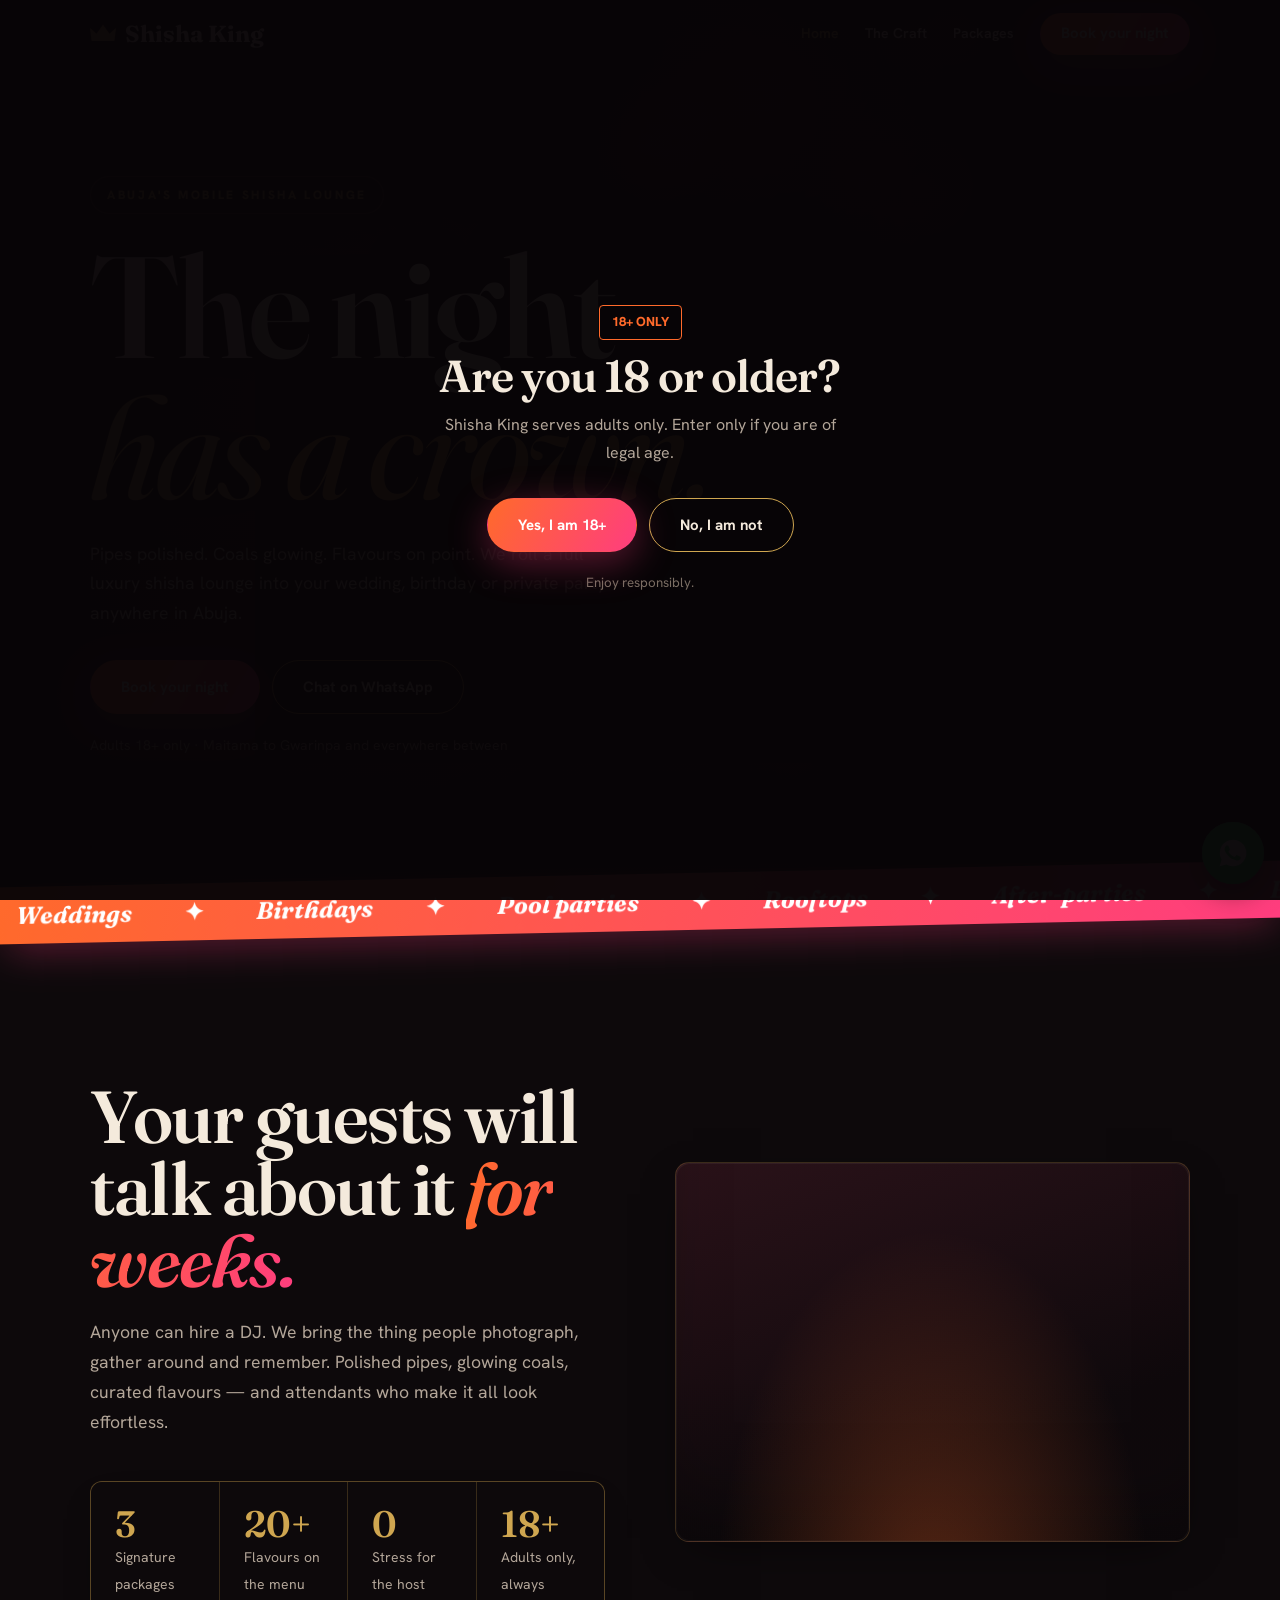
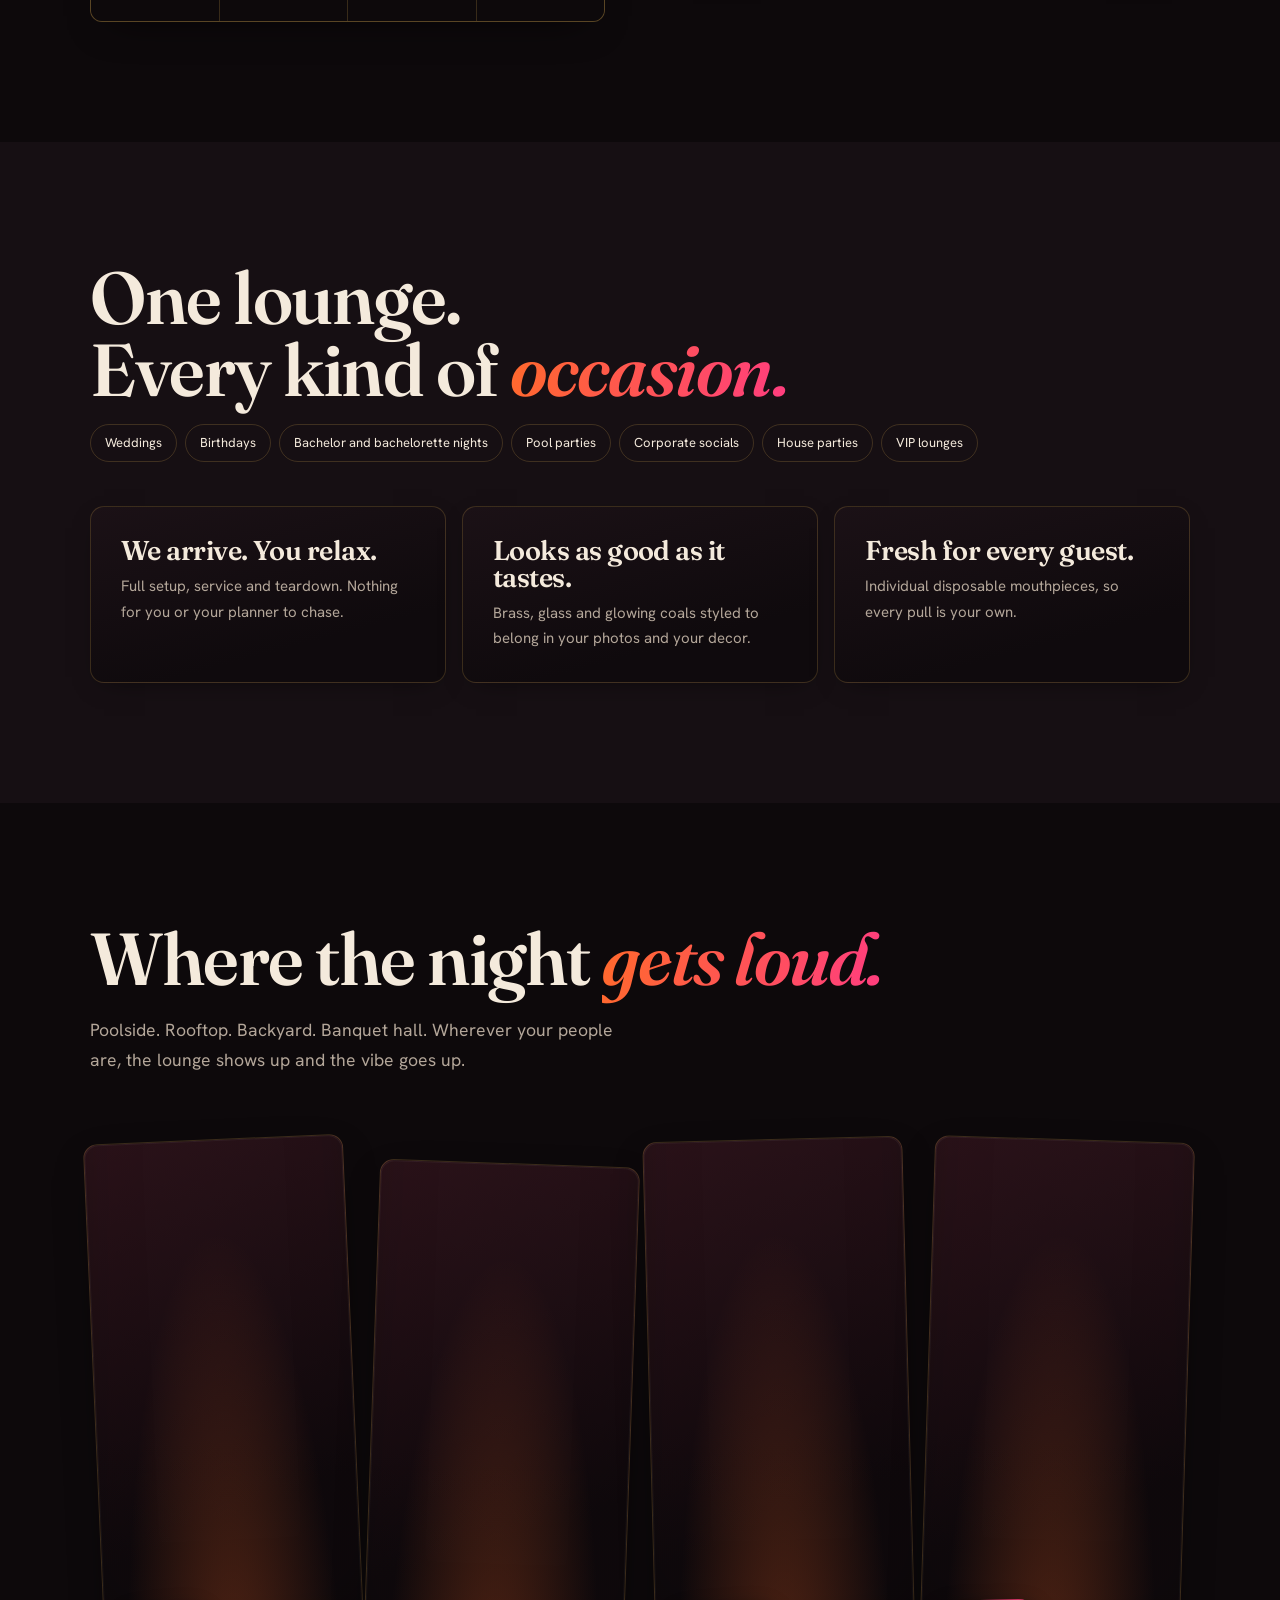
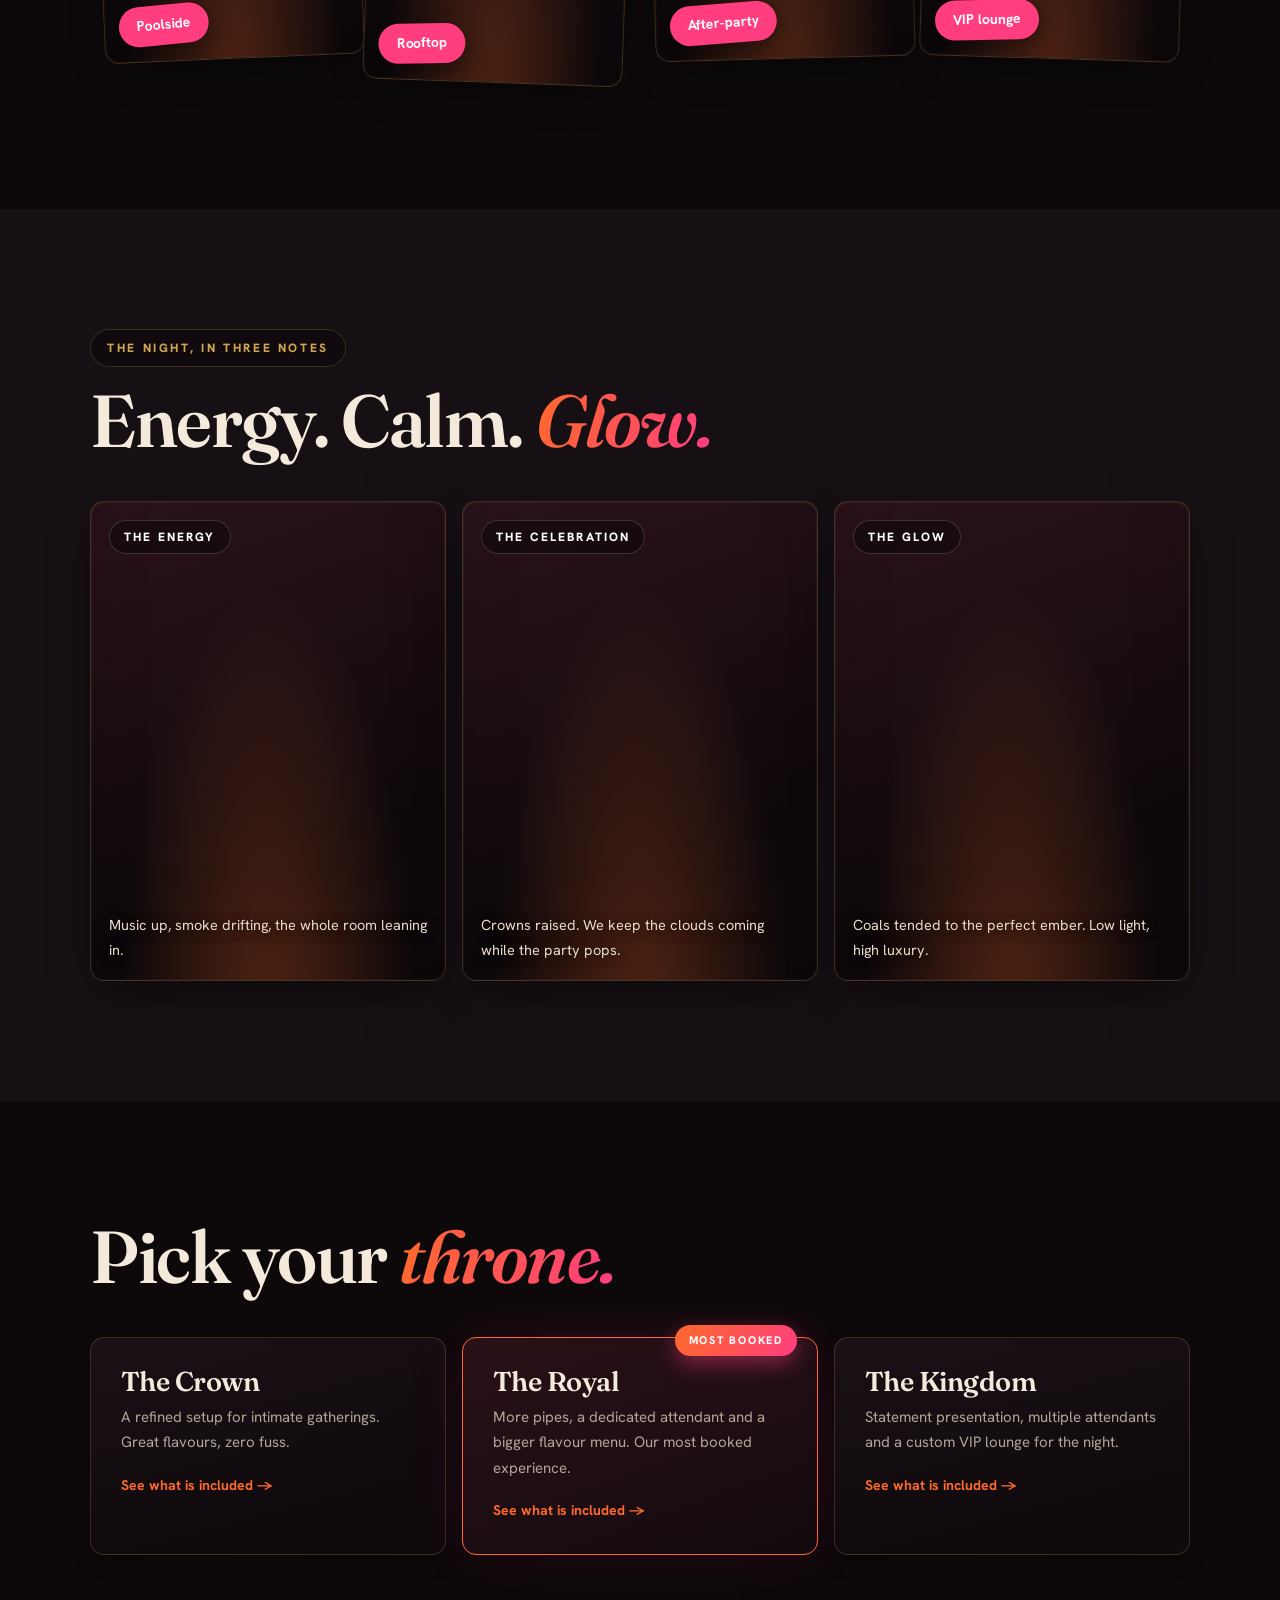
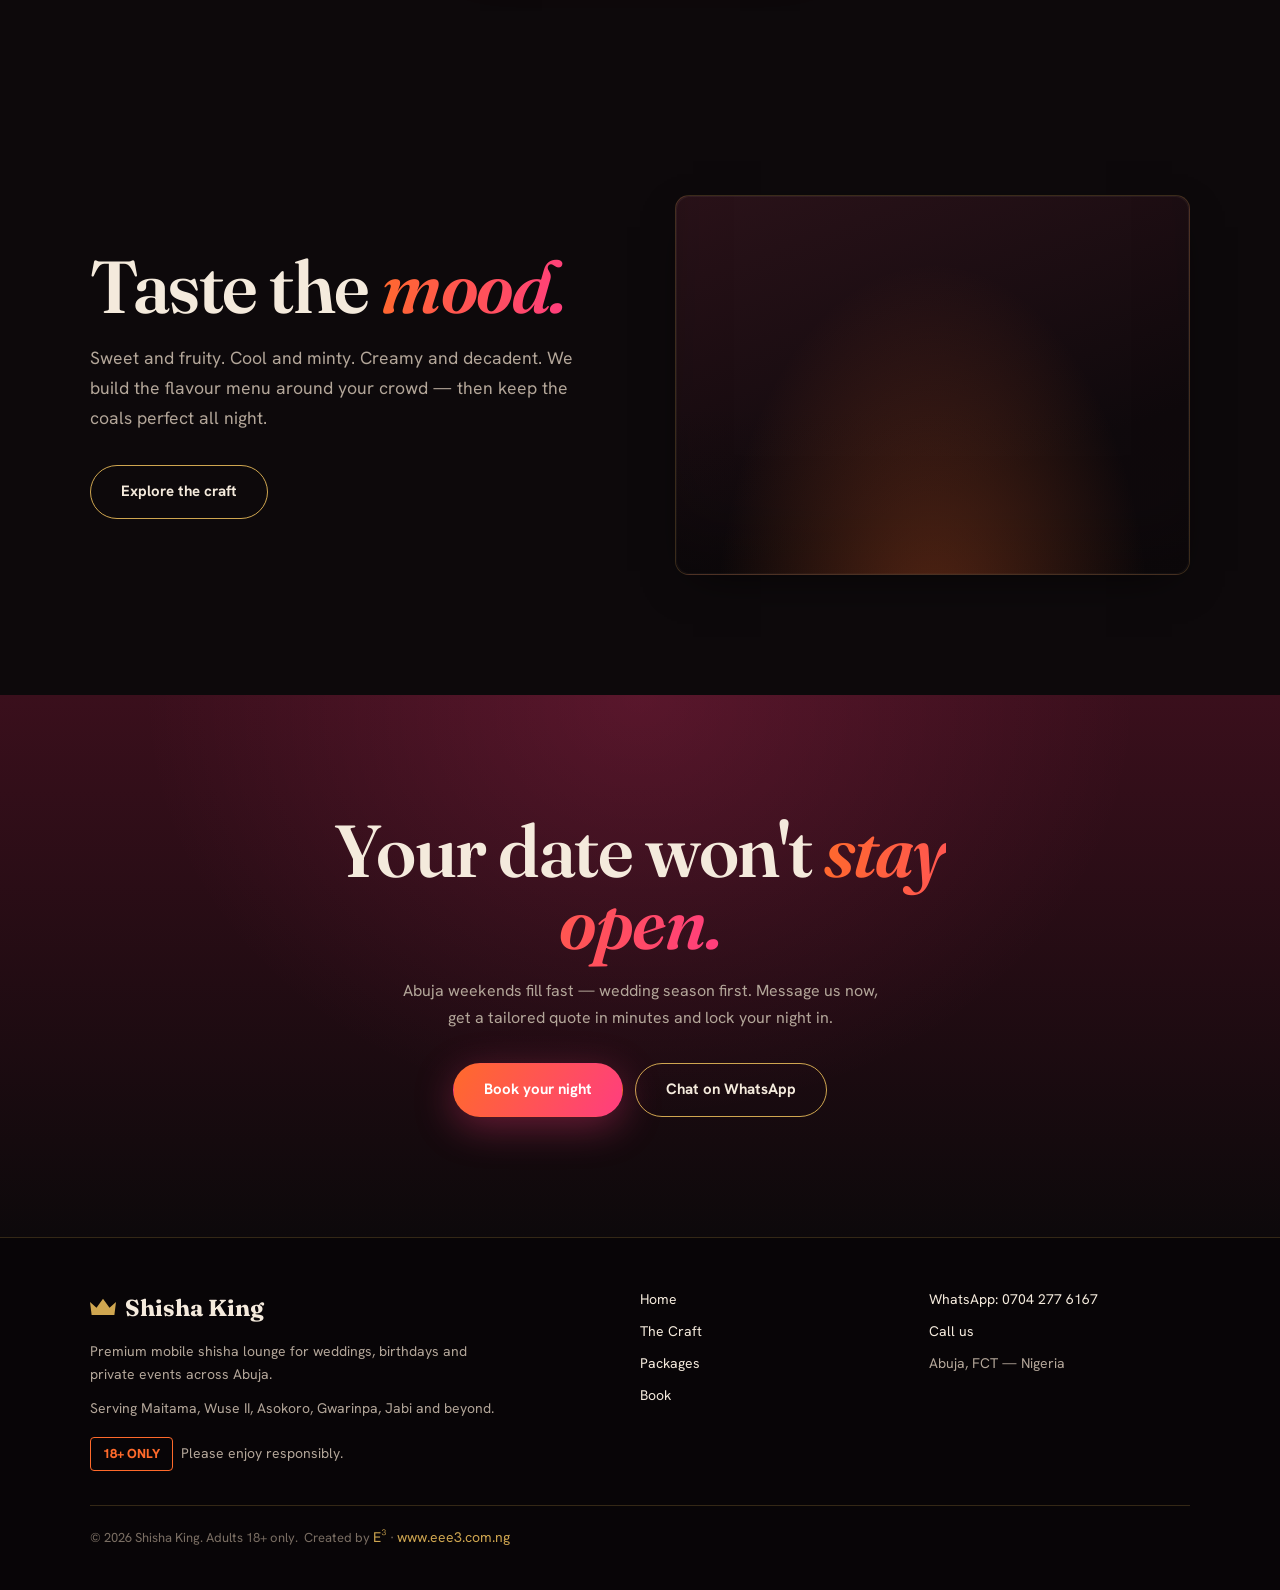
==== commit 16bb8137: "Hide hero lead paragraph on mobile to free the hero image" ====
--- a/index.html
+++ b/index.html
@@ -50,7 +50,7 @@
   <div class="wrap">
     <span class="eyebrow">Abuja's mobile shisha lounge</span>
     <h1><span class="l1">The night</span><span class="l2">has a crown.</span></h1>
-    <p class="lead">Pipes polished. Coals glowing. Flavours on point. We roll a full luxury shisha lounge into your wedding, birthday or private party — anywhere in Abuja.</p>
+    <p class="lead hero-lead">Pipes polished. Coals glowing. Flavours on point. We roll a full luxury shisha lounge into your wedding, birthday or private party — anywhere in Abuja.</p>
     <div class="row">
       <a class="btn hot" href="book.html#booking">Book your night</a>
       <a class="btn" href="https://wa.me/2347042776167?text=Hello%20Shisha%20King%2C%20I%20want%20to%20book%20for%20my%20event.">Chat on WhatsApp</a>
--- a/css/style.css
+++ b/css/style.css
@@ -341,6 +341,7 @@
       radial-gradient(circle at 80% 20%,rgba(255,61,127,.14),transparent 55%);
   }
   .hero{padding:110px 0 64px}
+  .hero-lead{display:none}
   .burger{display:block}
   .links{
     position:fixed;inset:68px 0 auto;flex-direction:column;gap:0;
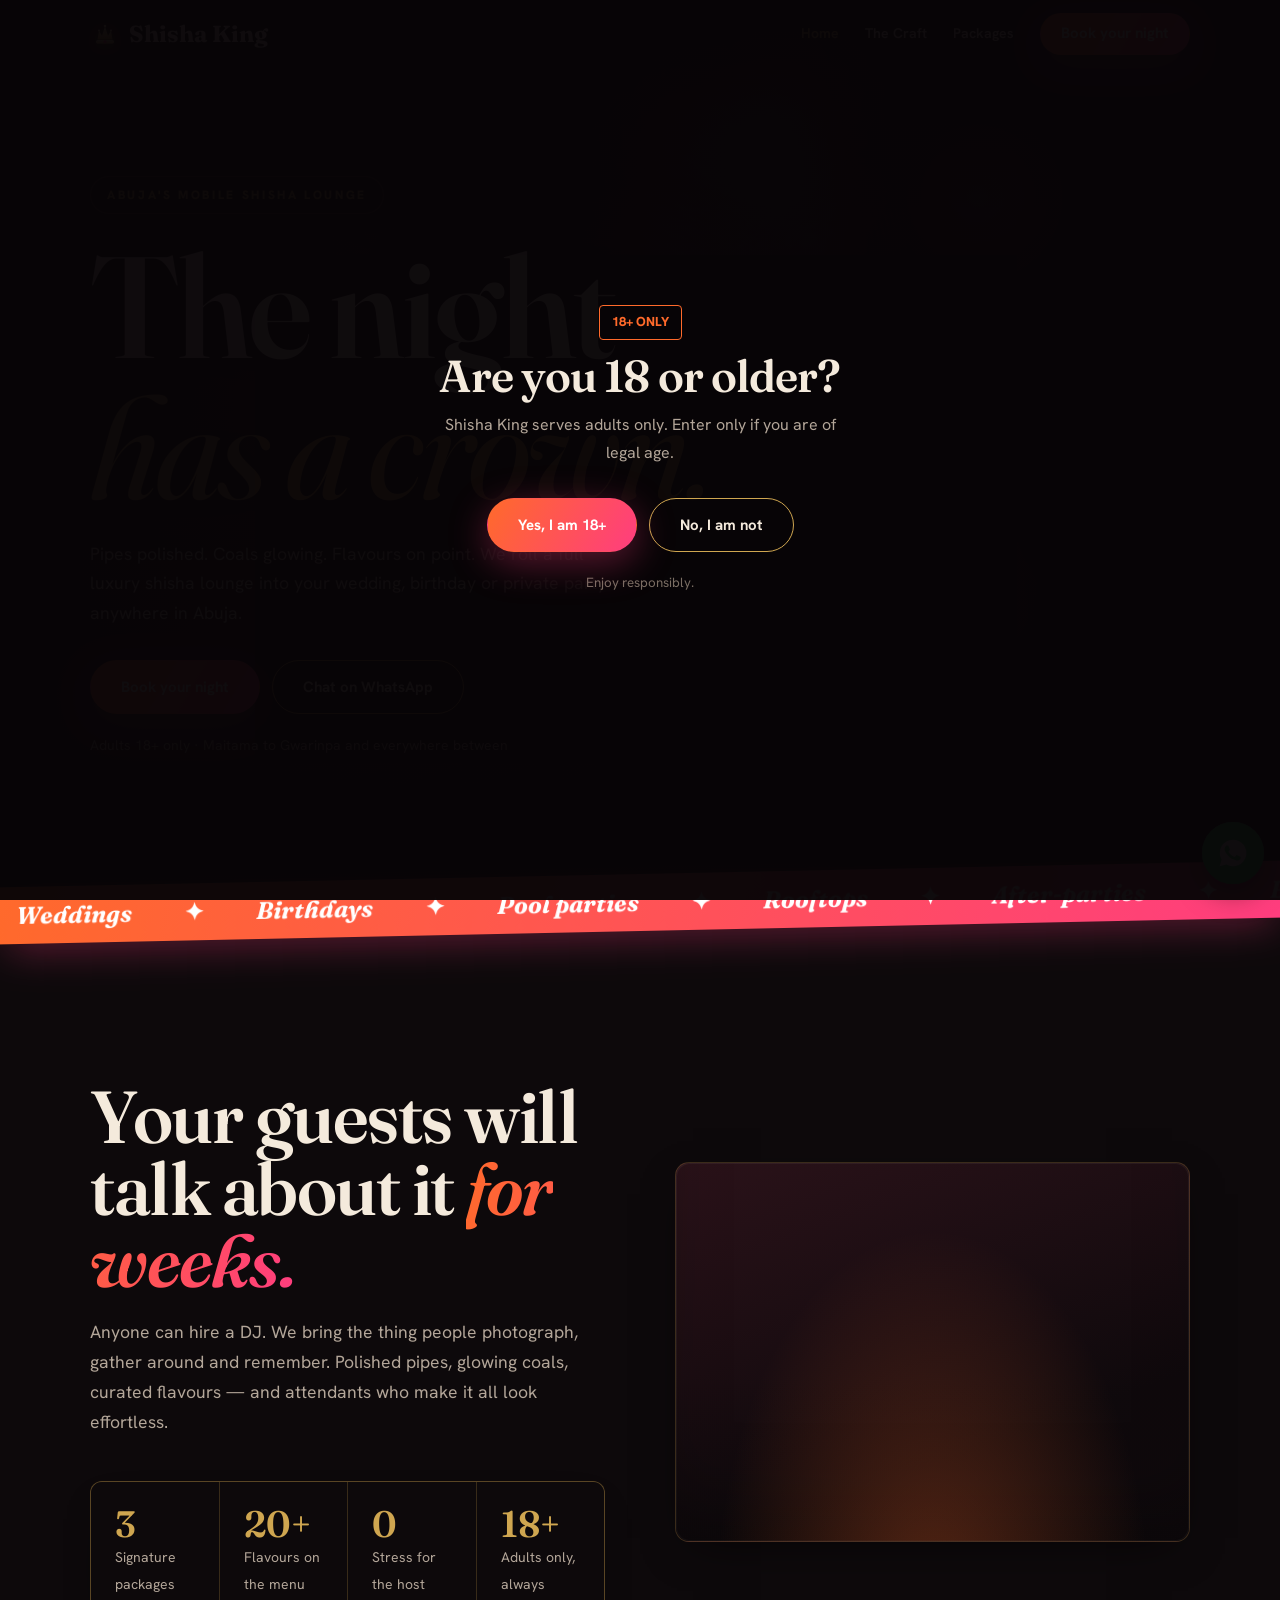
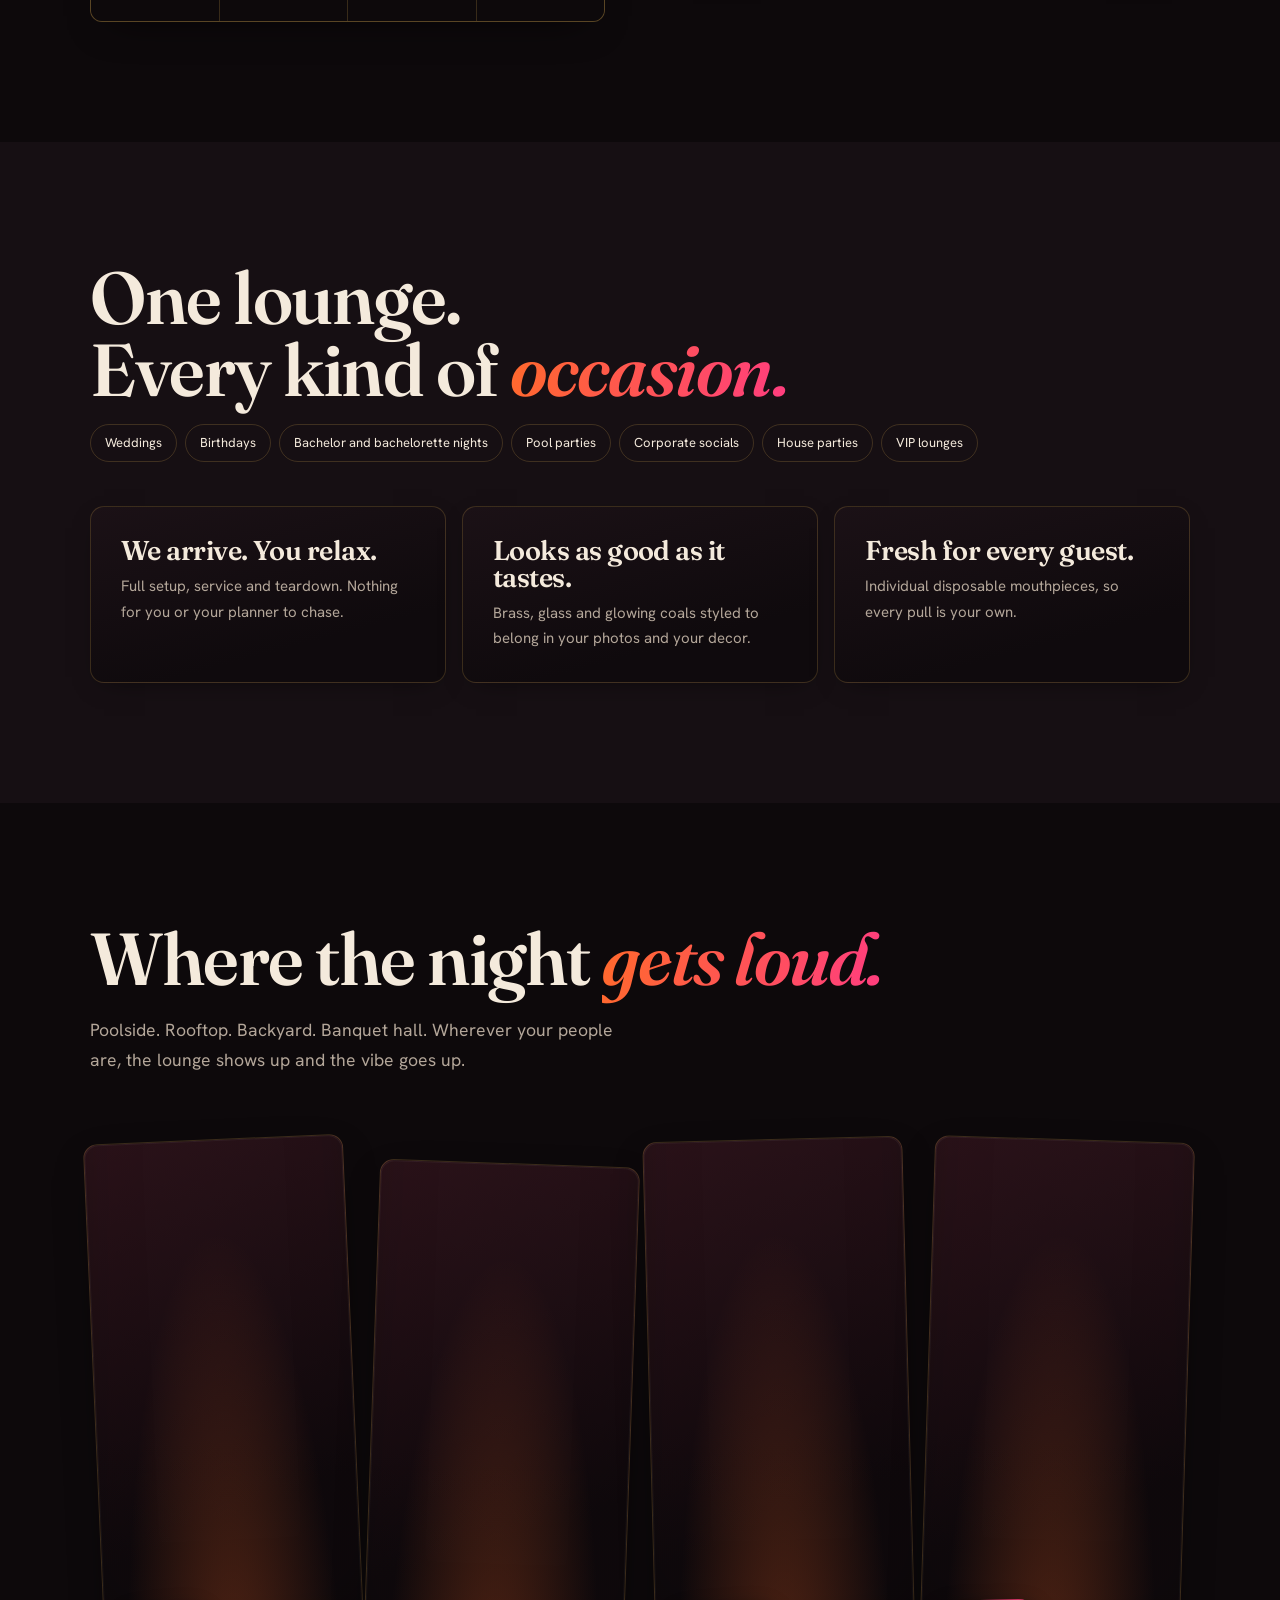
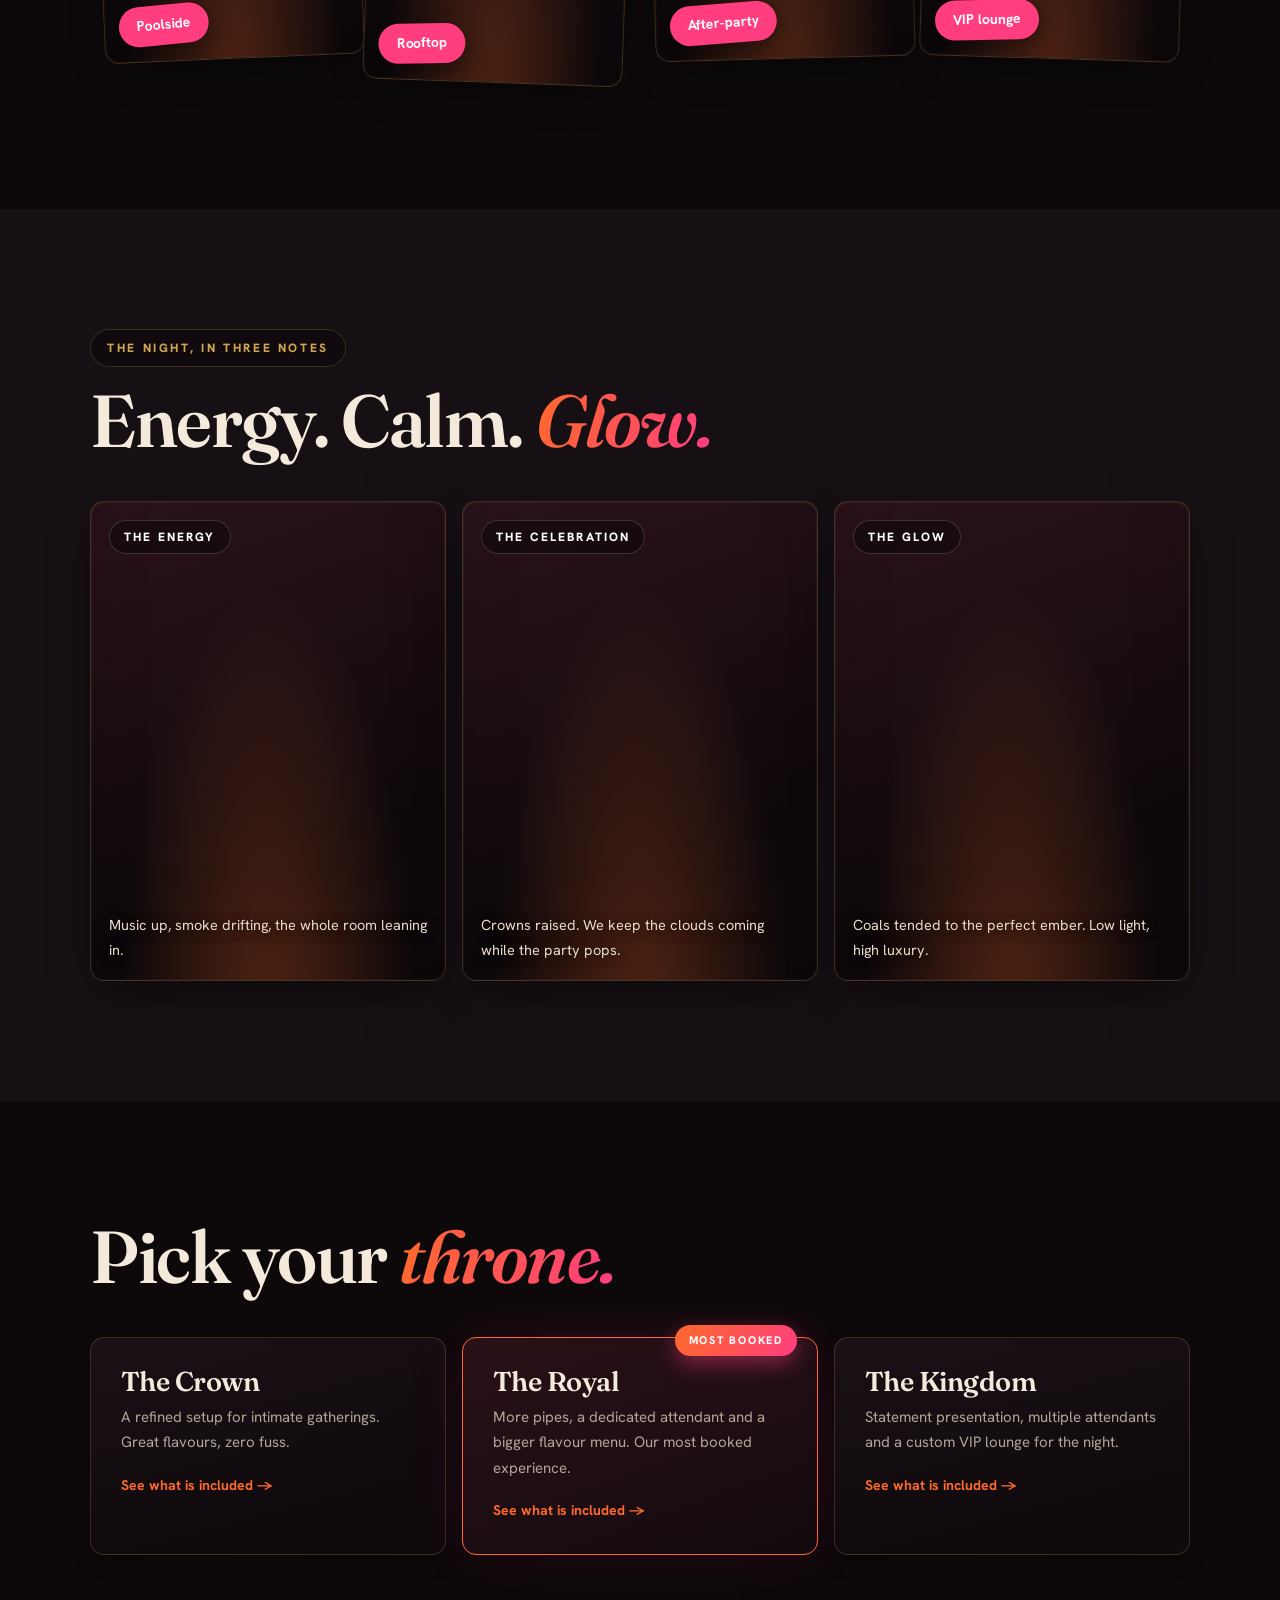
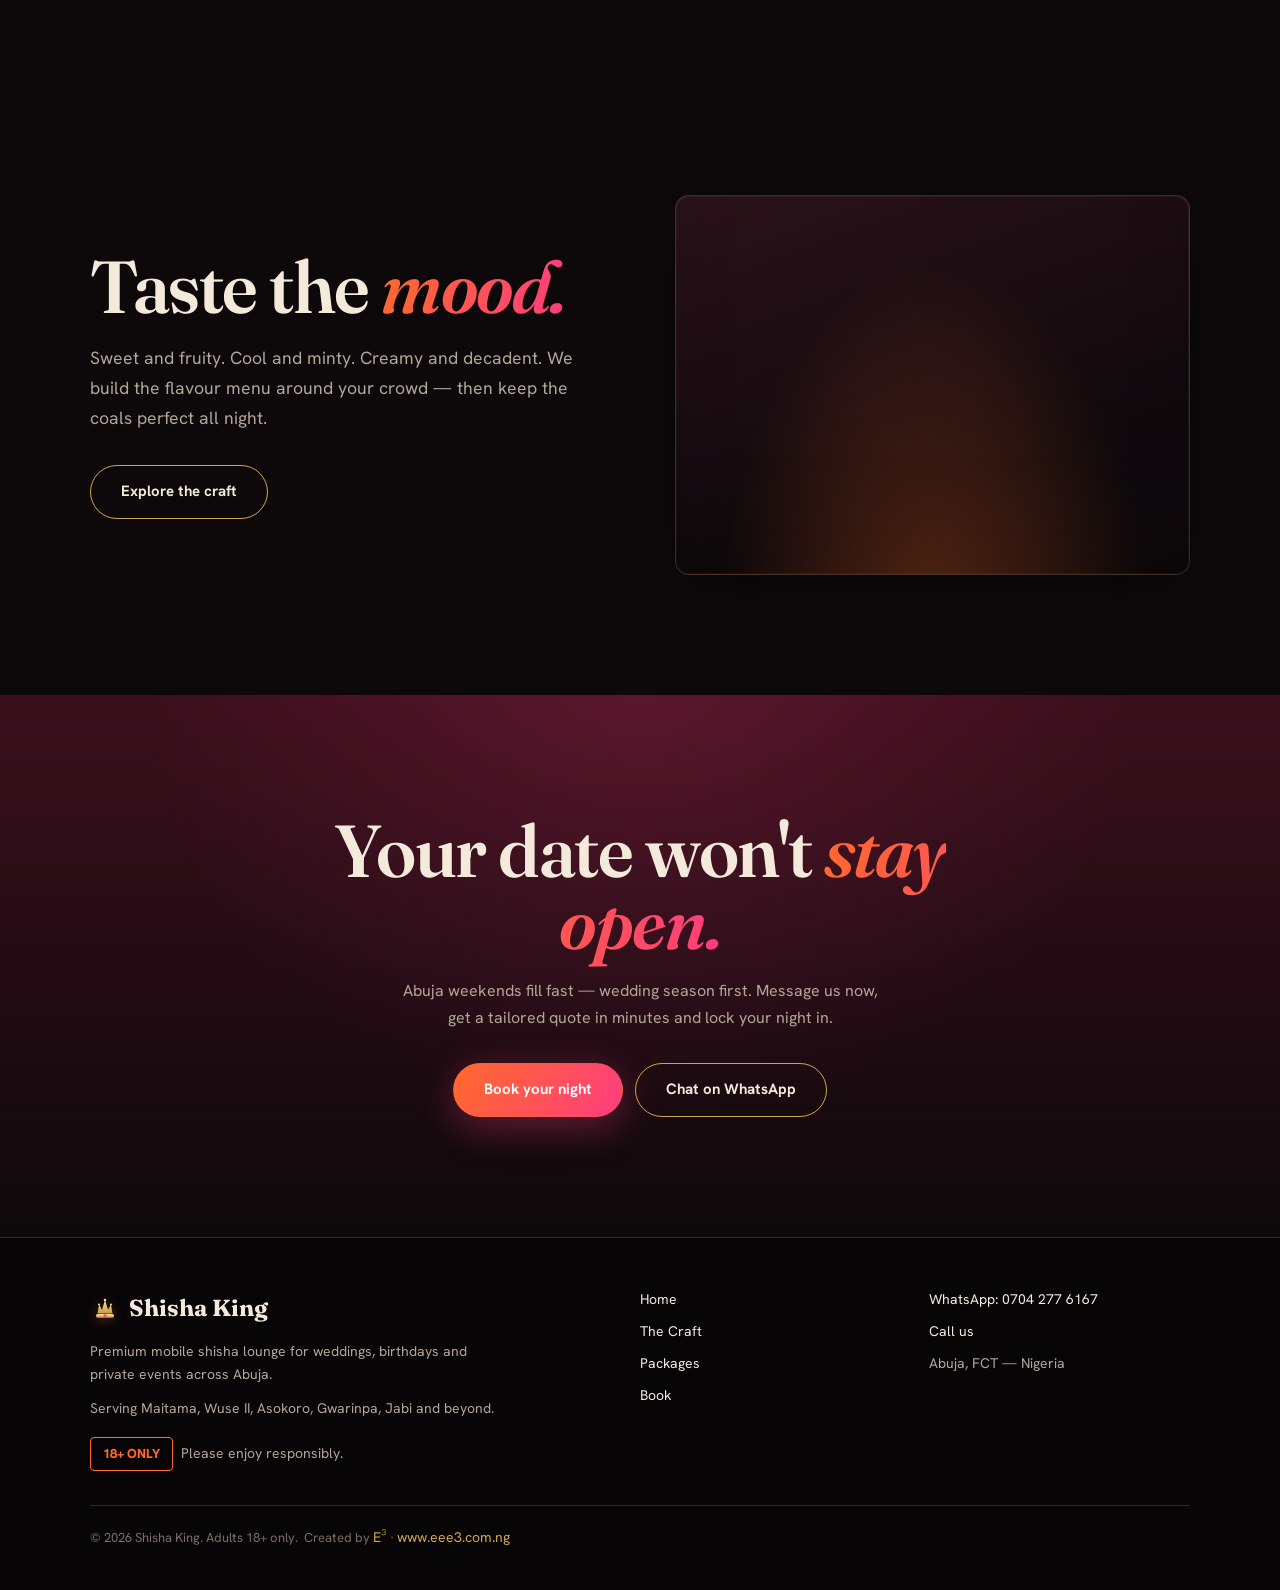
==== commit 2fd57936: "Redesign: sharp crown logo, premium person-free hero images, animated stat counters, favicon + OG/Tw" ====
--- a/index.html
+++ b/index.html
@@ -14,6 +14,19 @@
 <link rel="preconnect" href="https://images.pexels.com">
 <link href="https://fonts.googleapis.com/css2?family=Fraunces:ital,opsz,wght@0,9..144,500;0,9..144,700;1,9..144,400&family=Hanken+Grotesk:wght@400;600;700;800&display=swap" rel="stylesheet">
 <link rel="stylesheet" href="css/style.css">
+<link rel="icon" href="crown.svg" type="image/svg+xml">
+<link rel="apple-touch-icon" href="og-preview.jpg">
+<link rel="canonical" href="https://shisha-king.vercel.app/index.html">
+<meta property="og:url" content="https://shisha-king.vercel.app/index.html">
+<meta property="og:site_name" content="Shisha King">
+<meta property="og:image" content="https://shisha-king.vercel.app/og-preview.jpg">
+<meta property="og:image:width" content="1200">
+<meta property="og:image:height" content="630">
+<meta name="twitter:card" content="summary_large_image">
+<meta name="twitter:title" content="Shisha King | Premium Mobile Shisha Lounge for Events in Abuja">
+<meta name="twitter:description" content="Pipes polished. Coals glowing. Flavours on point. Abuja's mobile shisha lounge for weddings, birthdays and private parties. 18+ only.">
+<meta name="twitter:image" content="https://shisha-king.vercel.app/og-preview.jpg">
+
 </head>
 <body>
 
@@ -32,7 +45,7 @@
 
 <header>
   <div class="wrap nav">
-    <a class="logo" href="index.html"><svg viewBox="0 0 32 24"><path d="M2 21 0 5l8 7 8-11 8 11 8-7-2 16z"/></svg> Shisha King</a>
+    <a class="logo" href="index.html"><svg class="crown" viewBox="0 0 40 30" aria-hidden="true"><defs><linearGradient id="skGold" x1="0" y1="0" x2="0" y2="1"><stop offset="0" stop-color="#f7e4ac"/><stop offset="1" stop-color="#c99a3f"/></linearGradient></defs><path fill="url(#skGold)" d="M10 22 L12 10 L16 17 L20 4 L24 17 L28 10 L30 22 Z"/><rect fill="url(#skGold)" x="8" y="22.5" width="24" height="5" rx="2.2"/><circle cx="20" cy="4" r="1.7" fill="#f7e4ac"/><circle cx="12" cy="10" r="1.3" fill="#f7e4ac"/><circle cx="28" cy="10" r="1.3" fill="#f7e4ac"/><circle cx="20" cy="25" r="2.1" fill="#ff3d7f"/></svg> Shisha King</a>
     <button class="burger" aria-label="Menu" aria-expanded="false"><i></i><i></i><i></i></button>
     <div class="links">
       <a href="index.html" class="on">Home</a>
@@ -45,7 +58,7 @@
 
 <!-- HERO -->
 <section class="hero"
-  style="--hero:url('https://images.pexels.com/photos/3942712/pexels-photo-3942712.jpeg?auto=compress&cs=tinysrgb&w=1600&h=1000&fit=crop');--heroM:url('https://images.pexels.com/photos/3942712/pexels-photo-3942712.jpeg?auto=compress&cs=tinysrgb&w=900')">
+  style="--hero:url('https://images.unsplash.com/photo-1574751749605-0f1e41b6cf67?auto=format&fit=crop&w=1600&h=900&q=70');--heroM:url('https://images.unsplash.com/photo-1574751749605-0f1e41b6cf67?auto=format&fit=crop&w=900&q=70')">
   <canvas id="smoke"></canvas>
   <div class="wrap">
     <span class="eyebrow">Abuja's mobile shisha lounge</span>
@@ -178,7 +191,7 @@
   <div class="wrap">
     <div class="cols">
       <div>
-        <a class="logo" href="index.html"><svg viewBox="0 0 32 24"><path d="M2 21 0 5l8 7 8-11 8 11 8-7-2 16z"/></svg> Shisha King</a>
+        <a class="logo" href="index.html"><svg class="crown" viewBox="0 0 40 30" aria-hidden="true"><defs><linearGradient id="skGold" x1="0" y1="0" x2="0" y2="1"><stop offset="0" stop-color="#f7e4ac"/><stop offset="1" stop-color="#c99a3f"/></linearGradient></defs><path fill="url(#skGold)" d="M10 22 L12 10 L16 17 L20 4 L24 17 L28 10 L30 22 Z"/><rect fill="url(#skGold)" x="8" y="22.5" width="24" height="5" rx="2.2"/><circle cx="20" cy="4" r="1.7" fill="#f7e4ac"/><circle cx="12" cy="10" r="1.3" fill="#f7e4ac"/><circle cx="28" cy="10" r="1.3" fill="#f7e4ac"/><circle cx="20" cy="25" r="2.1" fill="#ff3d7f"/></svg> Shisha King</a>
         <p style="margin-top:12px;max-width:26rem">Premium mobile shisha lounge for weddings, birthdays and private events across Abuja.</p>
         <p style="margin-top:10px;max-width:26rem">Serving Maitama, Wuse II, Asokoro, Gwarinpa, Jabi and beyond.</p>
         <p style="margin-top:16px"><span class="age">18+ ONLY</span> &nbsp;Please enjoy responsibly.</p>
--- a/css/style.css
+++ b/css/style.css
@@ -80,7 +80,8 @@
 header.solid{background:rgba(13,9,11,.88);backdrop-filter:blur(14px);border-bottom:1px solid var(--line)}
 .nav{display:flex;align-items:center;justify-content:space-between;height:68px}
 .logo{font-family:'Fraunces',serif;font-weight:700;font-size:1.45rem;display:flex;gap:9px;align-items:center}
-.logo svg{width:26px;fill:var(--brass)}
+.logo svg{width:30px;height:auto}
+.logo .crown{filter:drop-shadow(0 2px 6px rgba(255,106,43,.35))}
 .links{display:flex;gap:26px;align-items:center;font-size:14px;font-weight:600}
 .links a:not(.btn):hover,.links a.on{color:var(--brass)}
 .links .btn{min-height:42px;padding:0 20px}
@@ -366,3 +367,7 @@
   *{animation:none!important;transition:none!important;scroll-behavior:auto}
   .rv{opacity:1;transform:none}
 }
+
+/* count-up completion pop */
+.stats b.pop{animation:pop .5s ease}
+@keyframes pop{0%{transform:scale(1)}45%{transform:scale(1.28);text-shadow:0 0 22px rgba(255,106,43,.55)}100%{transform:scale(1)}}
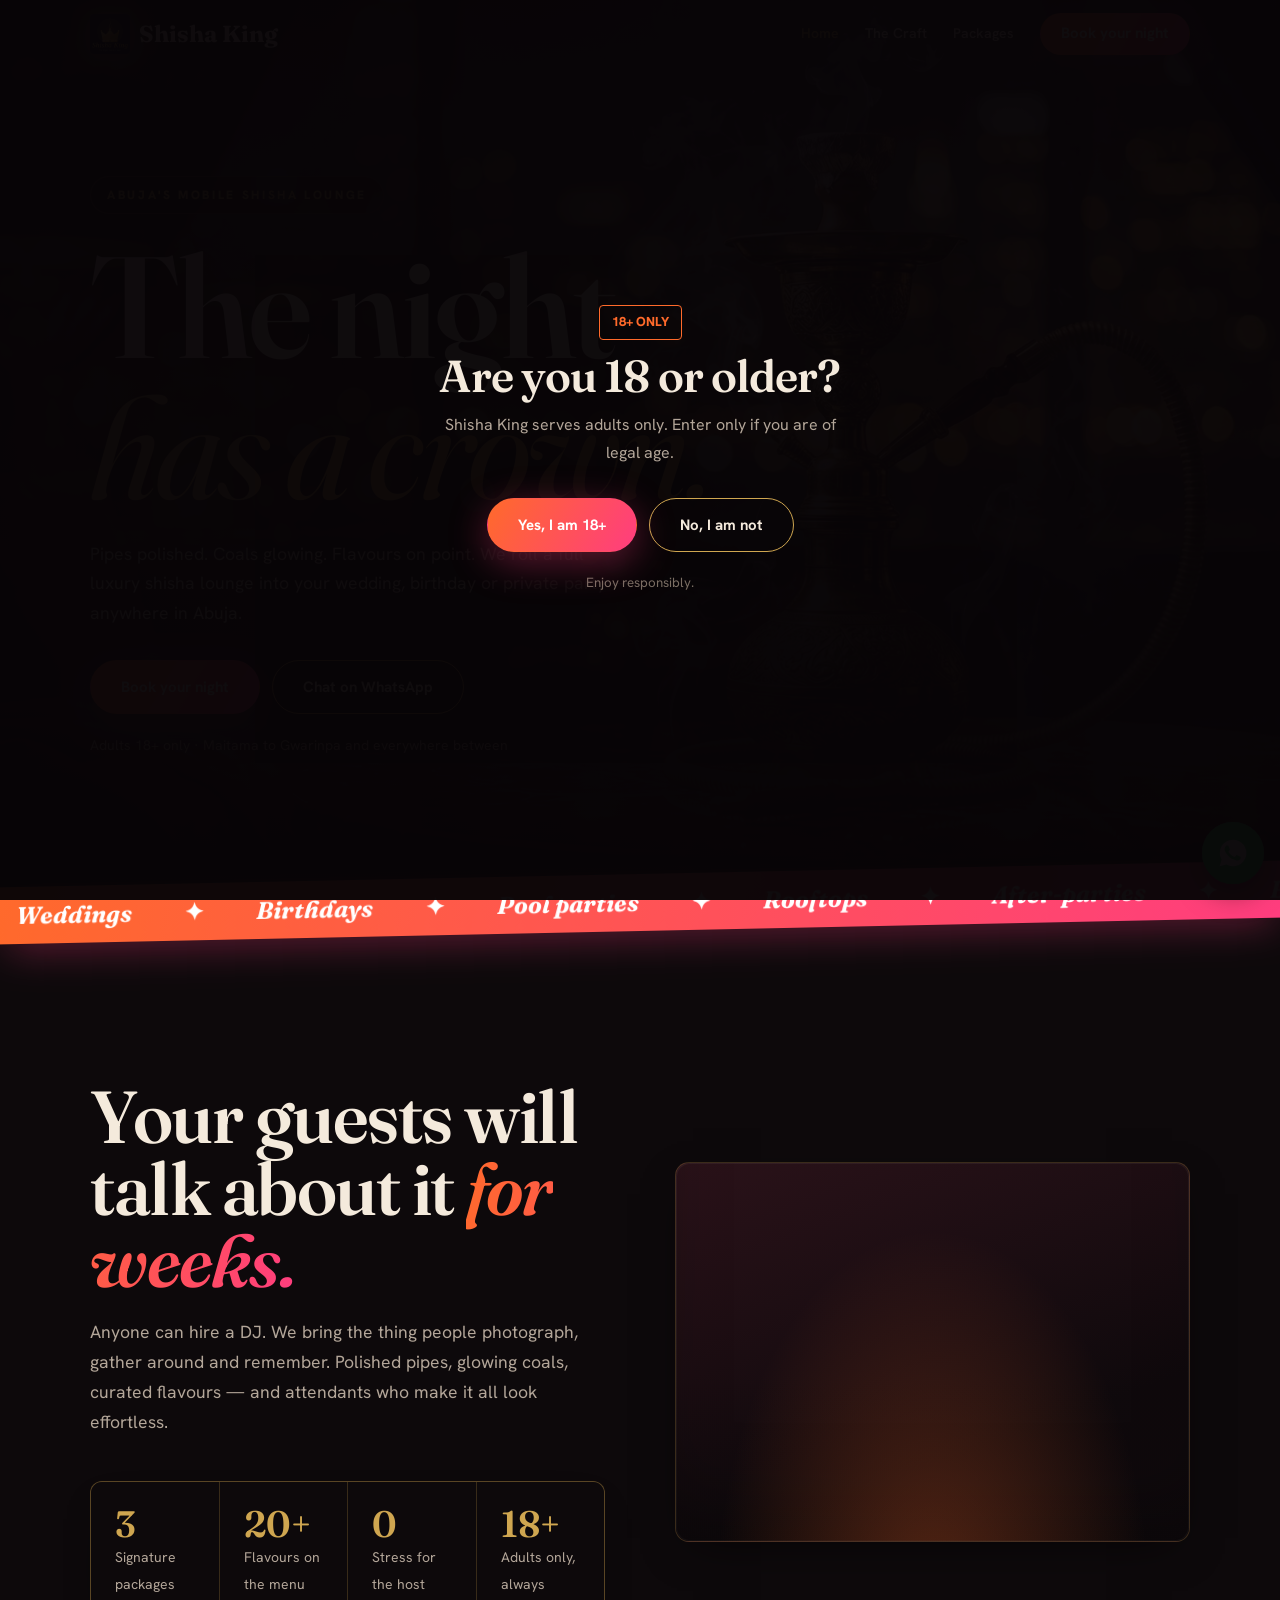
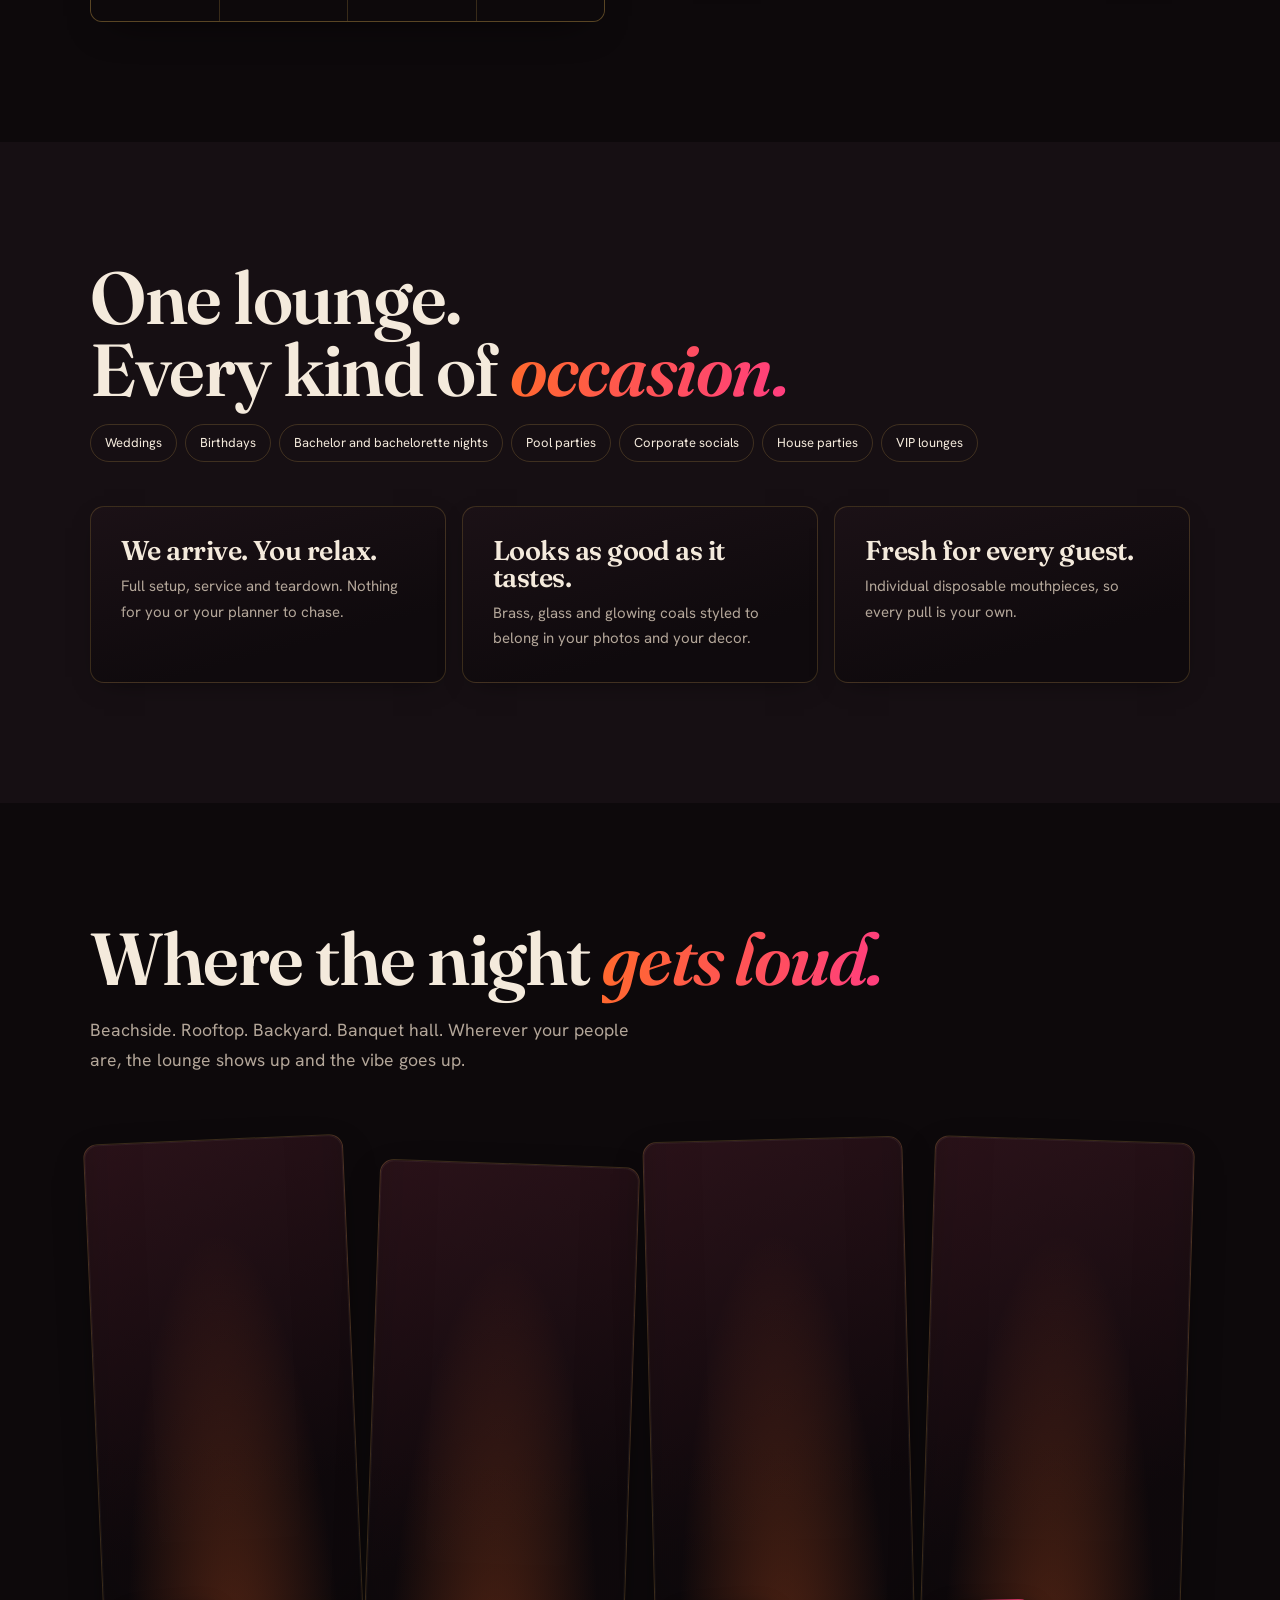
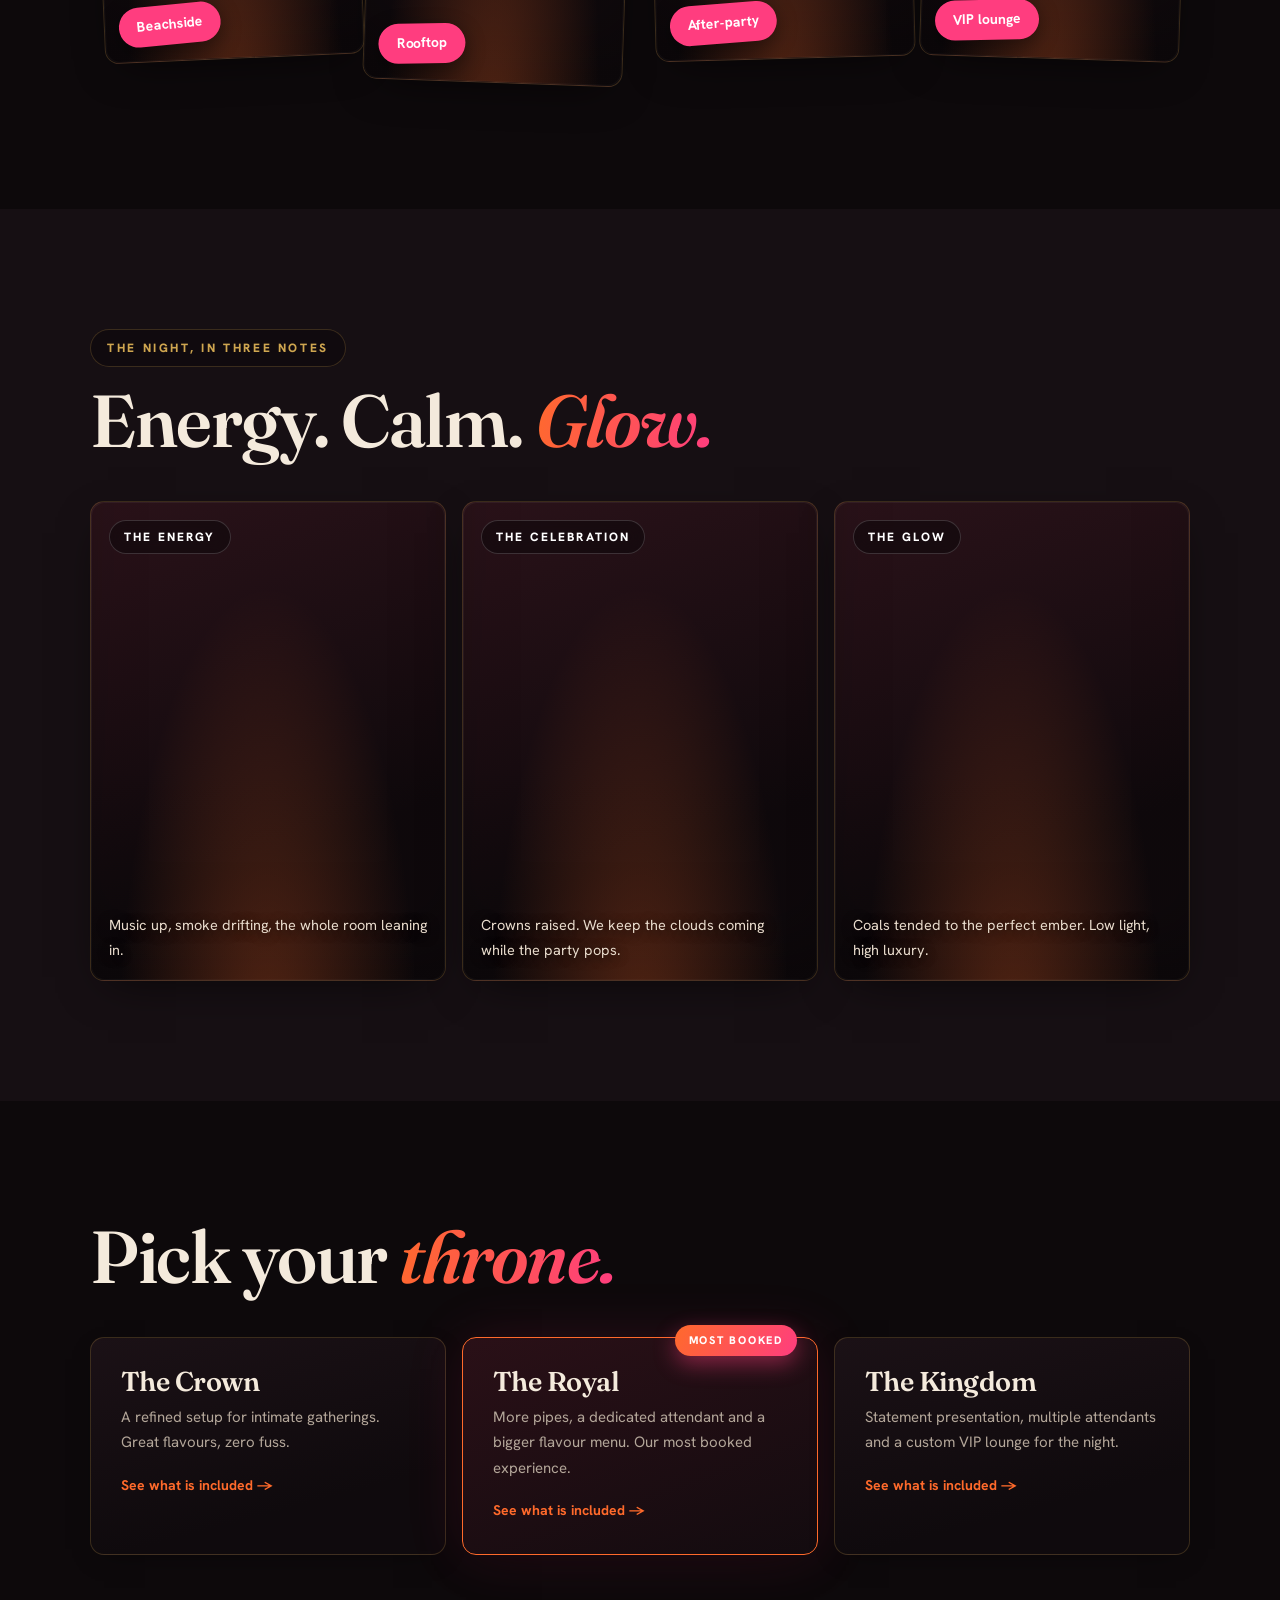
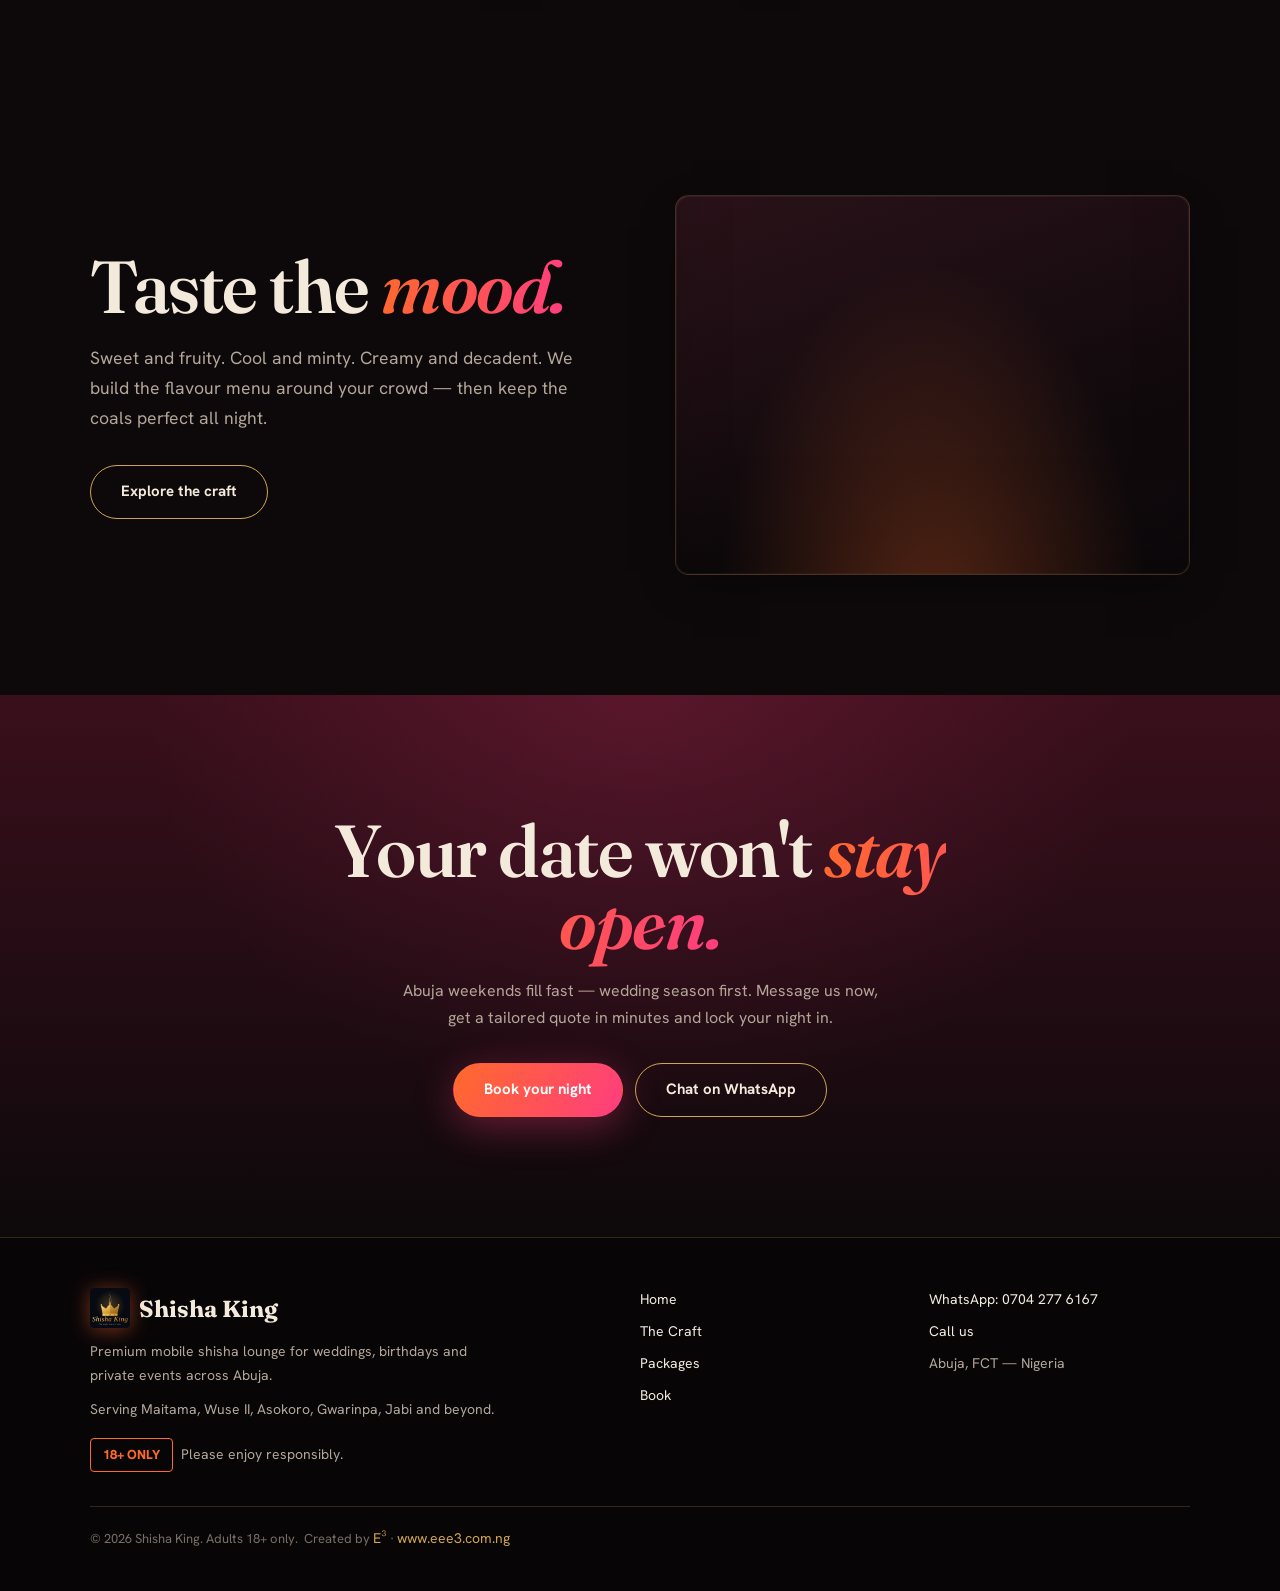
==== commit b76f9a60: "Round 2: owner's logo tile + packages essence feature + owner hero + Beachside fix" ====
--- a/index.html
+++ b/index.html
@@ -14,8 +14,9 @@
 <link rel="preconnect" href="https://images.pexels.com">
 <link href="https://fonts.googleapis.com/css2?family=Fraunces:ital,opsz,wght@0,9..144,500;0,9..144,700;1,9..144,400&family=Hanken+Grotesk:wght@400;600;700;800&display=swap" rel="stylesheet">
 <link rel="stylesheet" href="css/style.css">
-<link rel="icon" href="crown.svg" type="image/svg+xml">
-<link rel="apple-touch-icon" href="og-preview.jpg">
+<link rel="icon" href="/logo.svg" type="image/svg+xml">
+<link rel="icon" href="/logo.png" type="image/png">
+<link rel="apple-touch-icon" href="/logo-180.png">
 <link rel="canonical" href="https://shisha-king.vercel.app/index.html">
 <meta property="og:url" content="https://shisha-king.vercel.app/index.html">
 <meta property="og:site_name" content="Shisha King">
@@ -45,7 +46,7 @@
 
 <header>
   <div class="wrap nav">
-    <a class="logo" href="index.html"><svg class="crown" viewBox="0 0 40 30" aria-hidden="true"><defs><linearGradient id="skGold" x1="0" y1="0" x2="0" y2="1"><stop offset="0" stop-color="#f7e4ac"/><stop offset="1" stop-color="#c99a3f"/></linearGradient></defs><path fill="url(#skGold)" d="M10 22 L12 10 L16 17 L20 4 L24 17 L28 10 L30 22 Z"/><rect fill="url(#skGold)" x="8" y="22.5" width="24" height="5" rx="2.2"/><circle cx="20" cy="4" r="1.7" fill="#f7e4ac"/><circle cx="12" cy="10" r="1.3" fill="#f7e4ac"/><circle cx="28" cy="10" r="1.3" fill="#f7e4ac"/><circle cx="20" cy="25" r="2.1" fill="#ff3d7f"/></svg> Shisha King</a>
+    <a class="logo" href="index.html"><img class="logo-mark" src="/logo.png" alt="Shisha King" width="256" height="256"> Shisha King</a>
     <button class="burger" aria-label="Menu" aria-expanded="false"><i></i><i></i><i></i></button>
     <div class="links">
       <a href="index.html" class="on">Home</a>
@@ -58,7 +59,7 @@
 
 <!-- HERO -->
 <section class="hero"
-  style="--hero:url('https://images.unsplash.com/photo-1574751749605-0f1e41b6cf67?auto=format&fit=crop&w=1600&h=900&q=70');--heroM:url('https://images.unsplash.com/photo-1574751749605-0f1e41b6cf67?auto=format&fit=crop&w=900&q=70')">
+  style="--hero:url('/hero-shisha.jpg');--heroM:url('/hero-shisha.jpg')">
   <canvas id="smoke"></canvas>
   <div class="wrap">
     <span class="eyebrow">Abuja's mobile shisha lounge</span>
@@ -115,9 +116,9 @@
 <section style="overflow:hidden">
   <div class="wrap">
     <h2>Where the night <em>gets loud.</em></h2>
-    <p class="lead">Poolside. Rooftop. Backyard. Banquet hall. Wherever your people are, the lounge shows up and the vibe goes up.</p>
+    <p class="lead">Beachside. Rooftop. Backyard. Banquet hall. Wherever your people are, the lounge shows up and the vibe goes up.</p>
     <div class="collage">
-      <div class="ph tl a" style="--img:url('https://images.unsplash.com/photo-1702889369889-2b467b5d1aaf?auto=format&fit=crop&w=900&q=70')"><b>Poolside</b></div>
+      <div class="ph tl a" style="--img:url('https://images.unsplash.com/photo-1702889369889-2b467b5d1aaf?auto=format&fit=crop&w=900&q=70')"><b>Beachside</b></div>
       <div class="ph tl b" style="--img:url('https://images.pexels.com/photos/7518748/pexels-photo-7518748.jpeg?auto=compress&cs=tinysrgb&w=900')"><b>Rooftop</b></div>
       <div class="ph tl c" style="--img:url('https://images.pexels.com/photos/2114365/pexels-photo-2114365.jpeg?auto=compress&cs=tinysrgb&w=900')"><b>After-party</b></div>
       <div class="ph tl d" style="--img:url('https://images.unsplash.com/photo-1574238752695-675b86d49267?auto=format&fit=crop&w=900&q=70')"><b>VIP lounge</b></div>
@@ -191,7 +192,7 @@
   <div class="wrap">
     <div class="cols">
       <div>
-        <a class="logo" href="index.html"><svg class="crown" viewBox="0 0 40 30" aria-hidden="true"><defs><linearGradient id="skGold" x1="0" y1="0" x2="0" y2="1"><stop offset="0" stop-color="#f7e4ac"/><stop offset="1" stop-color="#c99a3f"/></linearGradient></defs><path fill="url(#skGold)" d="M10 22 L12 10 L16 17 L20 4 L24 17 L28 10 L30 22 Z"/><rect fill="url(#skGold)" x="8" y="22.5" width="24" height="5" rx="2.2"/><circle cx="20" cy="4" r="1.7" fill="#f7e4ac"/><circle cx="12" cy="10" r="1.3" fill="#f7e4ac"/><circle cx="28" cy="10" r="1.3" fill="#f7e4ac"/><circle cx="20" cy="25" r="2.1" fill="#ff3d7f"/></svg> Shisha King</a>
+        <a class="logo" href="index.html"><img class="logo-mark" src="/logo.png" alt="Shisha King" width="256" height="256"> Shisha King</a>
         <p style="margin-top:12px;max-width:26rem">Premium mobile shisha lounge for weddings, birthdays and private events across Abuja.</p>
         <p style="margin-top:10px;max-width:26rem">Serving Maitama, Wuse II, Asokoro, Gwarinpa, Jabi and beyond.</p>
         <p style="margin-top:16px"><span class="age">18+ ONLY</span> &nbsp;Please enjoy responsibly.</p>
--- a/css/style.css
+++ b/css/style.css
@@ -80,8 +80,7 @@
 header.solid{background:rgba(13,9,11,.88);backdrop-filter:blur(14px);border-bottom:1px solid var(--line)}
 .nav{display:flex;align-items:center;justify-content:space-between;height:68px}
 .logo{font-family:'Fraunces',serif;font-weight:700;font-size:1.45rem;display:flex;gap:9px;align-items:center}
-.logo svg{width:30px;height:auto}
-.logo .crown{filter:drop-shadow(0 2px 6px rgba(255,106,43,.35))}
+.logo .logo-mark{width:40px;height:40px;object-fit:contain;filter:drop-shadow(0 2px 10px rgba(255,106,43,.45))}
 .links{display:flex;gap:26px;align-items:center;font-size:14px;font-weight:600}
 .links a:not(.btn):hover,.links a.on{color:var(--brass)}
 .links .btn{min-height:42px;padding:0 20px}
